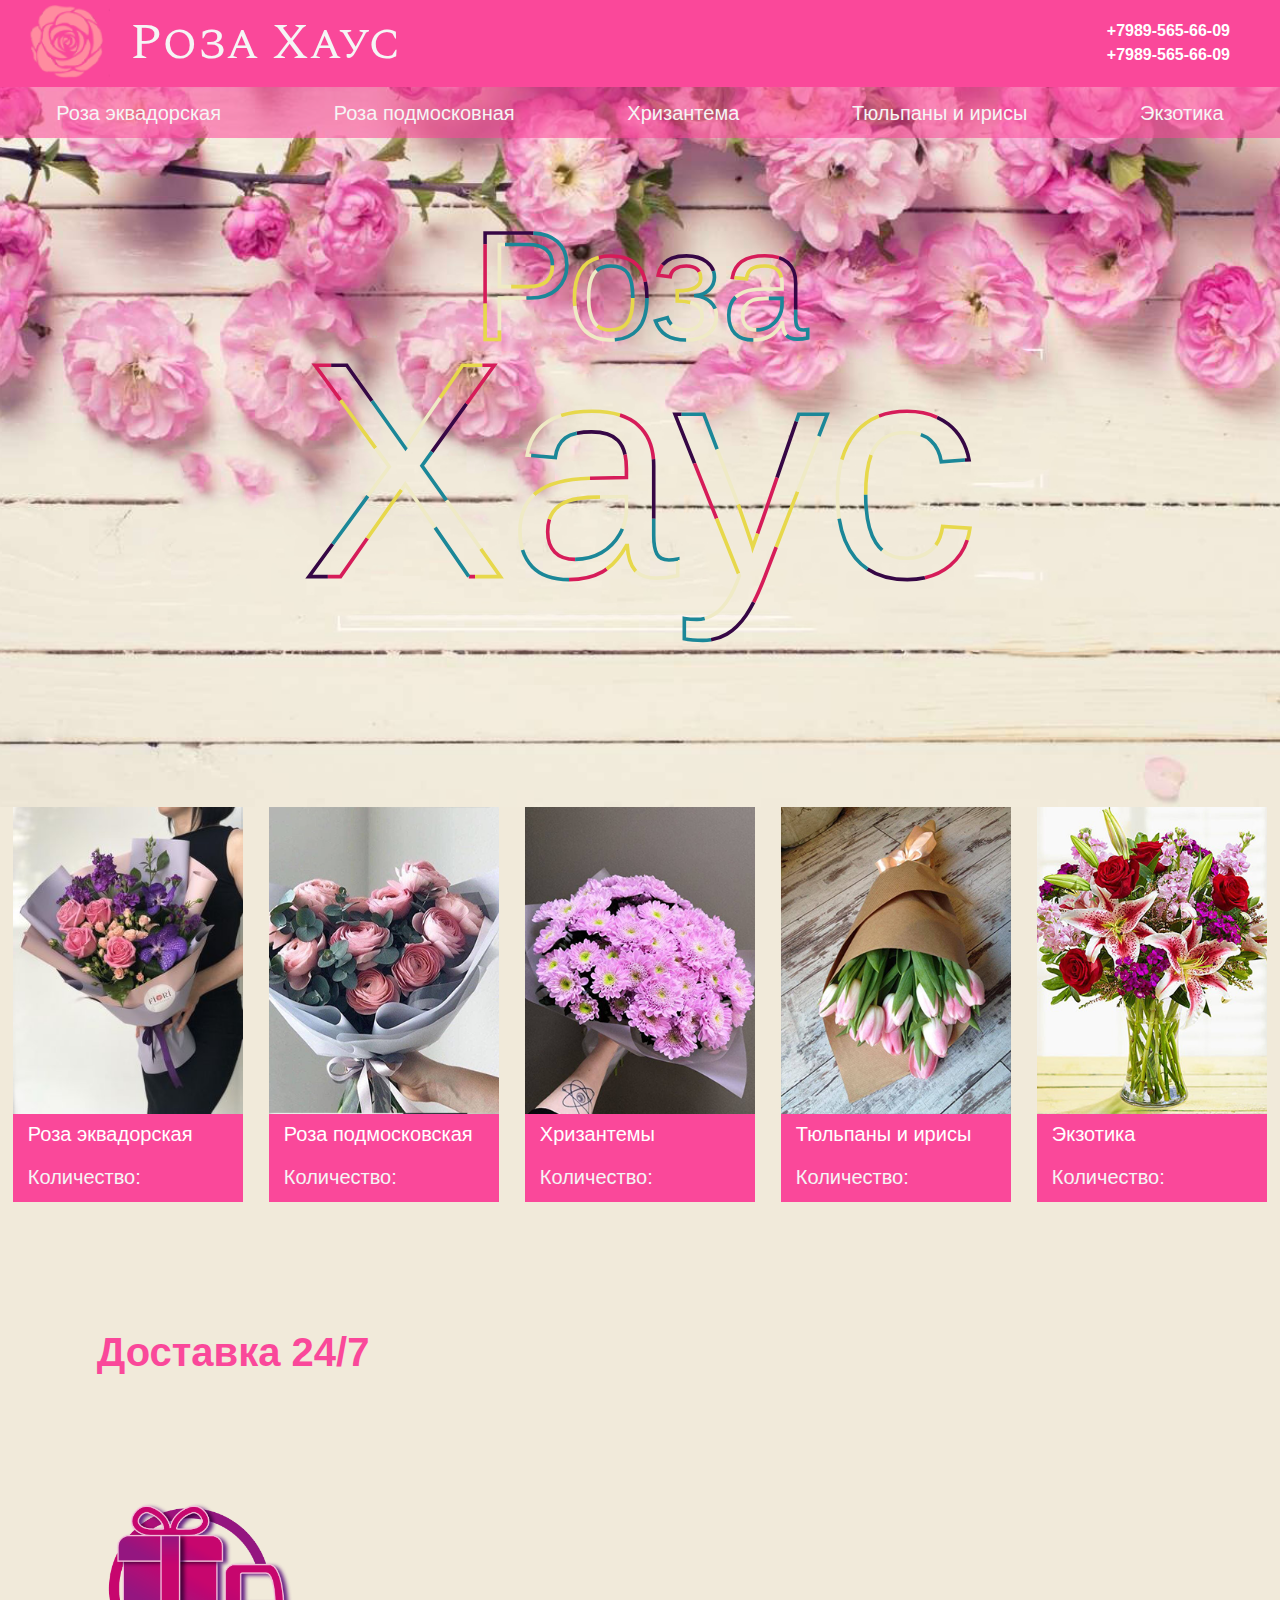
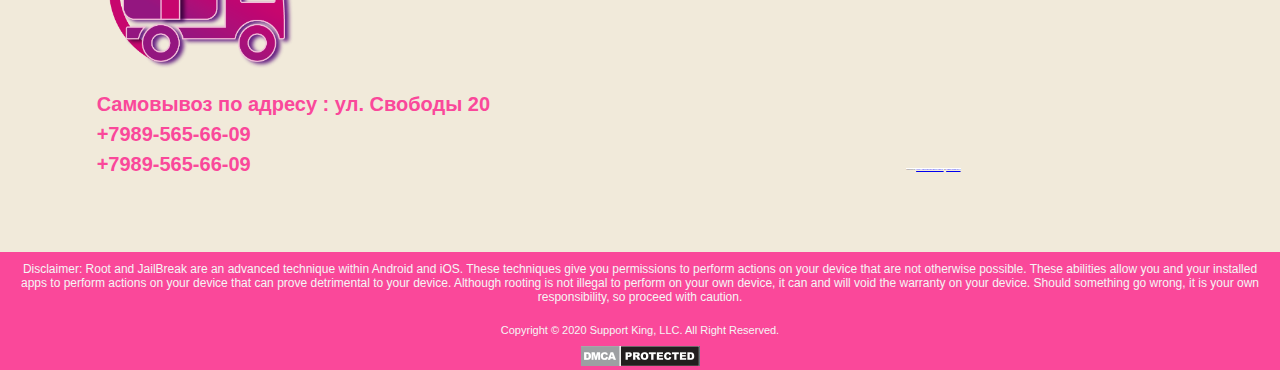
==== index.html @ b2f73b70 "Add files via upload" ====
<!DOCTYPE html>
<html lang="en">
<head>
    <meta charset="UTF-8">
    <link rel="stylesheet" href="assets/css/style.css">
    <meta name="viewport" content="width=device-width, initial-scale=1">
    <link rel="preconnect" href="https://fonts.gstatic.com">
    <link href="https://fonts.googleapis.com/css2?family=Spectral+SC:wght@500&display=swap" rel="stylesheet">
    <script src="https://code.jquery.com/jquery-3.5.1.min.js"></script>
    <title>Roza</title>
</head>
<body>

    
    <div class="header">
        <div class="container">
            <div class="header__inner">
    
                <a href="index.html" class="header__logo">
                    <div class="header__ico"><img src="assets/img/roza.png" alt=""></div>
                    <div class="header__text">Роза Хаус</div>
                </a>
    
                <div class="header__info">
                    <div class="info__number"><div>+7989-565-66-09</div><div>+7989-565-66-09</div></div>
                </div>
    
            </div>
        </div>
    </div>
    
    
    <div class="trade">
        <div class="container">
            <div class="trade__content">
    
                <div class="trade__cards">
    
                    <div class="card__tem">
                        <div class="card__col">
                           <button class="accordion">Роза эквадорская</button>
                            <div class="panel">
                              <a href="">15</a><br/>
                              <a href="">21</a><br/>
                              <a href="">51</a><br/>
                              <a href="">55</a><br/>
                              <a href="">99</a><br/>
                              <a href="101.html">101</a>
                            </div>
                        </div>
                    </div>
    
                    <div class="card__tem">
                        <div class="card__col">
                           <button class="accordion">Роза подмосковная</button>
                            <div class="panel">
                              <a href="">15</a><br/>
                              <a href="">21</a><br/>
                              <a href="">51</a><br/>
                              <a href="">55</a><br/>
                              <a href="">99</a><br/>
                              <a href="">101</a>
                            </div>
                        </div>
                    </div>
    
                    <div class="card__tem">
                        <div class="card__col">
                           <button class="accordion">Хризантема</button>
                            <div class="panel">
                              <a href="">15</a><br/>
                              <a href="">21</a><br/>
                              <a href="">51</a><br/>
                              <a href="">55</a><br/>
                              <a href="">99</a><br/>
                              <a href="">101</a>
                            </div>
                        </div>
                    </div>
    
                       <div class="card__tem">
                        <div class="card__col">
                           <button class="accordion">Тюльпаны и ирисы</button>
                            <div class="panel">
                              <a href="">15</a><br/>
                              <a href="">21</a><br/>
                              <a href="">51</a><br/>
                              <a href="">55</a><br/>
                              <a href="">99</a><br/>
                              <a href="">101</a>
                            </div>
                        </div>
                    </div>
    
                       <div class="card__tem">
                        <div class="card__col">
                           <button class="accordion">Экзотика</button>
                            <div class="panel">
                              <a href="">15</a><br/>
                              <a href="">21</a><br/>
                              <a href="">51</a><br/>
                              <a href="">55</a><br/>
                              <a href="">99</a><br/>
                              <a href="">101</a>
                            </div>
                        </div>
                        </div>
    
                </div>
    
            </div>
        </div>
    </div>
    
    
    <div class="intro">
        <div class="container-big">
            <div class="intro__content">
                <div class="intro__title">
                    <svg viewBox="0 0 800 600">
      <symbol id="s-text">
        <text text-anchor="middle"
              x="50%"
              y="35%"
              class="text--line"
              >
          Роза
        </text>
        <text text-anchor="middle"
              x="50%"
              y="68%"
              class="text--line2"
              >
          Хаус
        </text>
    
      </symbol>
    
      <g class="g-ants">
        <use xlink:href="#s-text"
          class="text-copy"></use>
        <use xlink:href="#s-text"
          class="text-copy"></use>
        <use xlink:href="#s-text"
          class="text-copy"></use>
        <use xlink:href="#s-text"
          class="text-copy"></use>
        <use xlink:href="#s-text"
          class="text-copy"></use>
      </g>
    
    
    </svg>
                </div>
            </div>
        </div>
    </div>
    
    
    <div class="tovar">
        <div class="container">
    
            <div class="tovar__group">
    
                <div class="group__item">
                    <div class="group__ico"><img src="assets/img/ico.jpg" alt=""></div>
                    <div class="group__title">Роза эквадорская</div>
                    <button class="accordion">Количество: </button>
                            <div class="panel">
                              <a href="">15</a><br/>
                              <a href="">21</a><br/>
                              <a href="">51</a><br/>
                              <a href="">55</a><br/>
                              <a href="">99</a><br/>
                              <a href="">101</a>
                            </div>
                </div>
    
                <div class="group__item">
                    <div class="group__ico"><img src="assets/img/ico%202.png" alt=""></div>
                    <div class="group__title">Роза подмосковская</div>
                    <button class="accordion">Количество: </button>
                            <div class="panel">
                              <a href="">15</a><br/>
                              <a href="">21</a><br/>
                              <a href="">51</a><br/>
                              <a href="">55</a><br/>
                              <a href="">99</a><br/>
                              <a href="">101</a>
                            </div>
                </div>
    
                <div class="group__item">
                    <div class="group__ico"><img src="assets/img/ico3.png" alt=""></div>
                    <div class="group__title">Хризантемы</div>
                    <button class="accordion">Количество: </button>
                            <div class="panel">
                              <a href="">15</a><br/>
                              <a href="">21</a><br/>
                              <a href="">51</a><br/>
                              <a href="">55</a><br/>
                              <a href="">99</a><br/>
                              <a href="">101</a>
                            </div>
                </div>
    
                   <div class="group__item">
                    <div class="group__ico"><img src="assets/img/ico4.png" alt=""></div>
                    <div class="group__title">Тюльпаны и ирисы</div>
                    <button class="accordion">Количество: </button>
                            <div class="panel">
                              <a href="">15</a><br/>
                              <a href="">21</a><br/>
                              <a href="">51</a><br/>
                              <a href="">55</a><br/>
                              <a href="">99</a><br/>
                              <a href="">101</a>
                            </div>
                </div>
    
                <div class="group__item">
                    <div class="group__ico"><img src="assets/img/ico5.png" alt=""></div>
                    <div class="group__title">Экзотика</div>
                    <button class="accordion">Количество: </button>
                            <div class="panel">
                              <a href="">15</a><br/>
                              <a href="">21</a><br/>
                              <a href="">51</a><br/>
                              <a href="">55</a><br/>
                              <a href="">99</a><br/>
                              <a href="">101</a>
                            </div>
                </div>
    
    
            </div>
    
        </div>
    </div>
    
    
    
    <div class="karta__adress">
        <div class="container">
            <div class="location__map">
              <div class="vivoz">
                  <div class="vivoz__title">Доставка 24/7</div>
                  <div class="gruz"><img src="assets/img/gruz.png" alt=""></div>
                  <div class="vivoz__subtitle">Самовывоз по адресу : ул. Свободы 20</div>
                  <div class="vivoz__subtitle">+7989-565-66-09</div>
                  <div class="vivoz__subtitle">+7989-565-66-09</div>
    
              </div>
               <div class="center">
                <div style="overflow:hidden;width: 320px;position: relative;" class="mapmobile"><iframe width="320" height="440" src="https://maps.google.com/maps?width=320&amp;height=440&amp;hl=en&amp;q=Moscow%2C%20Russia%20%D1%83%D0%BB%D0%B8%D1%86%D0%B0%20%D1%81%D0%B2%D0%BE%D0%B1%D0%BE%D0%B4%D1%8B%2020+(%D0%9D%D0%B0%D0%B7%D0%B2%D0%B0%D0%BD%D0%B8%D0%B5)&amp;ie=UTF8&amp;t=&amp;z=10&amp;iwloc=B&amp;output=embed" frameborder="0" scrolling="no" marginheight="0" marginwidth="0"></iframe><div style="position: absolute;width: 80%;bottom: 10px;left: 0;right: 0;margin-left: auto;margin-right: auto;color: #000;text-align: center;"><small style="line-height: 1.8;font-size: 2px;background: #fff;">Powered by <a href=""></a> & <a href="https://iamsterdamcard.it">i amsterdamcard it</a></small></div><style>#gmap_canvas img{max-width:none!important;background:none!important}</style></div><br />
                <div style="overflow:hidden;width: 500px;position: relative;" class="mapico"><iframe width="500" height="440" src="https://maps.google.com/maps?width=500&amp;height=440&amp;hl=en&amp;q=Moscow%2C%20Russia%20%D1%83%D0%BB%D0%B8%D1%86%D0%B0%20%D1%81%D0%B2%D0%BE%D0%B1%D0%BE%D0%B4%D1%8B%2020+(%D0%9D%D0%B0%D0%B7%D0%B2%D0%B0%D0%BD%D0%B8%D0%B5)&amp;ie=UTF8&amp;t=&amp;z=10&amp;iwloc=B&amp;output=embed" frameborder="0" scrolling="no" marginheight="0" marginwidth="0"></iframe><div style="position: absolute;width: 80%;bottom: 10px;left: 0;right: 0;margin-left: auto;margin-right: auto;color: #000;text-align: center;"><small style="line-height: 1.8;font-size: 2px;background: #fff;">Powered by <a href="https://embedgooglemaps.com/de/">https://embedgooglemaps.com/de/</a> & <a href="https://iamsterdamcard.it">iamsterdamcard.it</a></small></div><style>#gmap_canvas img{max-width:none!important;background:none!important}</style></div><br />
                </div>
            </div>
        </div>
    </div>
    
    
    <footer class="footer">
        <div class="container">
            <div class="footer__text">Disclaimer: Root and JailBreak are an advanced technique within Android and iOS. These techniques give you permissions to perform actions on your device that are not otherwise possible. These abilities allow you and your installed apps to perform actions on your device that can prove detrimental to your device. Although rooting is not illegal to perform on your own device, it can and will void the warranty on your device. Should something go wrong, it is your own responsibility, so proceed with caution.</div>
            <div class="footer__under">Copyright © 2020 Support King, LLC. All Right Reserved.</div>
            <div class="footer__ico"><img src="assets/img/foot.png" alt=""></div>
        </div>
    </footer>
    
    
    


    <script src="assets/js/app.min.js"></script>

</body>
</html>
---- assets/css/style.css ----
@charset "UTF-8";
/* Default styles */
body {
    margin: 0px;
    background-color: #f1eada;
}

/* Blocks */
.header {
    background: #fa489a;
}

.header__inner {
    display: -webkit-box;
    display: -ms-flexbox;
    display: flex;
    -webkit-box-pack: justify;
    -ms-flex-pack: justify;
    justify-content: space-between;
    padding: 5px 30px;
}

@media (max-width: 1200px) {
    .header__inner {
        padding: 5px 20px;
    }
}

@media (max-width: 530px) {
    .header__inner {
        -webkit-box-orient: vertical;
        -webkit-box-direction: normal;
        -ms-flex-direction: column;
        flex-direction: column;
        padding: 5px 0;
    }
}

.header__logo {
    display: -webkit-box;
    display: -ms-flexbox;
    display: flex;
    -webkit-box-align: center;
    -ms-flex-align: center;
    align-items: center;
    text-decoration: none;
}

@media (max-width: 530px) {
    .header__logo {
        padding: 0 10px;
        margin-bottom: 20px;
        padding-top: 15px;
    }
}

.header__ico {
    height: auto;
    width: 80px;
    margin-right: 20px;
}

.header__ico img {
    width: 100%;
    height: auto;
    -webkit-animation: rot;
    animation: rot;
    -webkit-animation: 5s linear 0s normal none infinite running rot;
    animation: 5s linear 0s normal none infinite running rot;
}

@keyframes rot {
    0% {
        -webkit-transform: rotate(0deg);
        transform: rotate(0deg);
    }

    100% {
        -webkit-transform: rotate(360deg);
        transform: rotate(360deg);
    }
}

@-webkit-keyframes rot {
    0% {
        -webkit-transform: rotate(0deg);
        transform: rotate(0deg);
    }

    100% {
        -webkit-transform: rotate(360deg);
        transform: rotate(360deg);
    }
}

@media (max-width: 670px) {
    .header__ico {
        width: 60px;
    }
}

.header__text {
    font-size: 50px;
    color: whitesmoke;
    font-family: 'Spectral SC', serif;
}

@media (max-width: 670px) {
    .header__text {
        font-size: 40px;
    }
}

.header__info {
    color: white;
    font-size: 16px;
    font-weight: 600;
    display: -webkit-box;
    display: -ms-flexbox;
    display: flex;
    font-family: sans-serif;
    -webkit-box-align: center;
    -ms-flex-align: center;
    align-items: center;
}

.info__number {
    margin-right: 20px;
    line-height: 1.5;
}

@media (max-width: 530px) {
    .info__number {
        display: -webkit-box;
        display: -ms-flexbox;
        display: flex;
        -webkit-box-pack: justify;
        -ms-flex-pack: justify;
        justify-content: space-between;
        width: 100%;
        margin-right: 0;
        background: #f9167f;
        padding: 0 10px;
    }
}

.info__double {
    margin-right: 20px;
    line-height: 1.5;
}

.trade {
    background-color: rgba(250, 72, 154, 0.58);
    height: 51px;
    z-index: 1111;
    position: relative;
}

@media (max-width: 910px) {
    .trade {
        height: auto;
    }
}

.karta__adress {
    margin-bottom: 50px;
}

.trade__cards {
    display: -webkit-box;
    display: -ms-flexbox;
    display: flex;
    -ms-flex-wrap: wrap;
    flex-wrap: wrap;
    -ms-flex-pack: distribute;
    justify-content: space-around;
    text-align: center;
    -webkit-box-align: start;
    -ms-flex-align: start;
    align-items: flex-start;
}

@media (max-width: 1200px) {
    .trade__cards {
        padding: 0 20px;
        text-align: start;
        -webkit-box-pack: start;
        -ms-flex-pack: start;
        justify-content: flex-start;
    }
}

.location__map {
    text-align: center;
    -ms-flex-pack: distribute;
    justify-content: space-around;
    display: -webkit-box;
    display: -ms-flexbox;
    display: flex;
}

@media (max-width: 770px) {
    .location__map {
        -webkit-box-orient: vertical;
        -webkit-box-direction: normal;
        -ms-flex-direction: column;
        flex-direction: column;
    }
}

.vivoz__title {
    font-size: 40px;
    font-family: sans-serif;
    font-weight: 600;
    color: #fa489a;
    margin-bottom: 100px;
}

.vivoz__subtitle {
    font-size: 20px;
    font-family: sans-serif;
    font-weight: 600;
    color: #fa489a;
}

@media (max-width: 430px) {
    .vivoz__subtitle {
        padding: 0 10px;
    }
}

.vivoz {
    text-align: left;
    line-height: 1.5;
}

@media (max-width: 770px) {
    .vivoz {
        text-align: center;
        margin-bottom: 20px;
    }
}

.gruz {
    width: 200px;
    height: auto;
}

.gruz img {
    width: 100%;
    height: auto;
}

@media (max-width: 770px) {
    .gruz {
        padding: 0 100px;
    }
}

@media (max-width: 430px) {
    .gruz {
        padding: 0 50px;
    }
}

@media (max-width: 770px) {
    .center {
        display: -webkit-box;
        display: -ms-flexbox;
        display: flex;
        -webkit-box-pack: center;
        -ms-flex-pack: center;
        justify-content: center;
    }
}

.mapmobile {
    display: none;
}

@media (max-width: 1024px) {
    .mapmobile {
        display: block;
    }
}

@media (max-width: 1024px) {
    .mapico {
        display: none;
    }
}

.accordion {
    background: rgba(250, 72, 154, 0);
    color: whitesmoke;
    cursor: pointer;
    padding: 15px;
    padding-bottom: 13px;
    width: 100%;
    text-align: left;
    border: none;
    outline: none;
    font-size: 20px;
    -webkit-transition: 0.8s;
    -o-transition: 0.8s;
    transition: 0.8s;
    position: relative;
}

.accordion:hover {
    color: darkgray;
}

@media (max-width: 910px) {
    .accordion {
        padding: 10px;
    }
}

@media (max-width: 400px) {
    .accordion {
        font-size: 14px;
    }
}

.panel {
    padding: 0 18px;
    background-color: rgba(255, 255, 255, 0.49);
    display: none;
    overflow: hidden;
    -webkit-box-orient: vertical;
    -webkit-box-direction: normal;
    -ms-flex-direction: column;
    flex-direction: column;
    text-align: right;
    position: absolute;
    z-index: 555555555;
    -webkit-transition: .4s linear;
    -o-transition: .4s linear;
    transition: .4s linear;
}

.panel a {
    text-decoration: none;
    font-size: 20px;
    -webkit-transition: .3s linear;
    -o-transition: .3s linear;
    transition: .3s linear;
    display: inline-block;
    margin-bottom: 5px;
}

.panel a:hover {
    background-color: grey;
}

/* Стилизация выпадающей кнопки */
.dropbtn {
    background-color: #4CAF50;
    color: white;
    padding: 16px;
    font-size: 16px;
    border: none;
    cursor: pointer;
}

/* Контейнер <div> - необходимо разместить выпадающий контент */
.card__col {
    position: relative;
    display: inline-block;
}

/* Показать выпадающее меню при наведении */
.card__col:hover .panel {
    display: block;
}

.intro {
    background: url("../img/back.jpg") center no-repeat;
    background-size: cover;
    height: 100vh;
    width: 100%;
    margin-top: -51px;
    z-index: 0;
    position: relative;
  /* @media(max-width: 1024px){
        margin-bottom: 100px;
    }





    @media(max-width: 472px){
        margin-top: -140px;
    }

    @media(max-width: 340px){
        margin-top: -180px;
    }

    */
}

.intro--two {
    margin-bottom: 350px;
}

@media (max-width: 1300px) {
    .intro {
        height: 80vh;
    }

    .intro--two {
        margin-bottom: 280px;
    }
}

@media (max-width: 856px) {
    .intro {
        margin-top: -90px;
    }

    .intro--two {
        margin-bottom: 180px;
    }
}

@media (max-width: 500px) {
    .intro {
        height: 80vh;
    }
}

@media (max-width: 472px) {
    .intro {
        margin-top: -135px;
    }
}

@media (max-width: 400px) {
    .intro {
        margin-top: -75px;
    }
}

@media (max-width: 374px) {
    .intro {
        margin-top: -70px;
    }
}

@media (max-width: 360px) {
    .intro {
        margin-top: -110px;
    }
}

.intro__title {
    font: 16em/1 Arial;
}

@media (max-width: 470px) {
    .intro__title {
        padding-top: 50px;
    }
}

@media (max-width: 340px) {
    .intro__title {
        padding-top: 80px;
    }
}

.text--line {
    font-size: .5em;
}

svg {
    position: absolute;
    width: 100%;
    height: 100%;
}

.text-copy {
    fill: none;
    stroke: white;
    stroke-dasharray: 7% 28%;
    stroke-width: 3px;
    -webkit-animation: stroke-offset 9s infinite linear;
    animation: stroke-offset 9s infinite linear;
}

.text-copy:nth-child(1) {
    stroke: #360745;
    stroke-dashoffset: 7%;
}

.text-copy:nth-child(2) {
    stroke: #D61C59;
    stroke-dashoffset: 14%;
}

.text-copy:nth-child(3) {
    stroke: #E7D84B;
    stroke-dashoffset: 21%;
}

.text-copy:nth-child(4) {
    stroke: #EFEAC5;
    stroke-dashoffset: 28%;
}

.text-copy:nth-child(5) {
    stroke: #1B8798;
    stroke-dashoffset: 35%;
}

@-webkit-keyframes stroke-offset {
    50% {
        stroke-dashoffset: 35%;
        stroke-dasharray: 0 87.5%;
    }
}

@keyframes stroke-offset {
    50% {
        stroke-dashoffset: 35%;
        stroke-dasharray: 0 87.5%;
    }
}

.into__head {
    margin-bottom: 30px;
}

.tovar {
    margin-bottom: 100px;
}

@media (max-width: 450px) {
    .tovar {
        margin-top: -50px;
    }
}

.group__item {
    width: 18%;
    height: auto;
    background: #fa489a;
    display: block;
    margin-bottom: 20px;
}

@media (max-width: 900px) {
    .group__item {
        width: 27%;
    }
}

@media (max-width: 630px) {
    .group__item {
        width: 45%;
    }
}

.group__title {
    font-size: 20px;
    font-family: sans-serif;
    font-weight: 400;
    padding: 5px 15px;
    color: white;
}

@media (max-width: 400px) {
    .group__title {
        font-size: 14px;
        padding: 5px 10px;
    }
}

.tovar__group {
    display: -webkit-box;
    display: -ms-flexbox;
    display: flex;
    -ms-flex-wrap: wrap;
    flex-wrap: wrap;
    -ms-flex-pack: distribute;
    justify-content: space-around;
}

@media (max-width: 900px) {
    .tovar__group {
        padding: 0 10px;
    }
}

@media (max-width: 380px) {
    .tovar__group {
        padding: 0 3px;
    }
}

.group__ico {
    width: 100%;
    height: auto;
}

.group__ico img {
    width: 100%;
    height: auto;
}

.zakaz {
    margin-top: 20px;
    text-align: center;
    margin-bottom: 50px;
}

.zakaz__button {
    -webkit-box-pack: center;
    -ms-flex-pack: center;
    justify-content: center;
    -webkit-box-align: center;
    -ms-flex-align: center;
    align-items: center;
    display: -webkit-box;
    display: -ms-flexbox;
    display: flex;
}

.btn__zakaz {
    display: inline-block;
    background: red;
    padding: 10px 20px;
    border-radius: 20px;
    color: whitesmoke;
    outline: none;
    cursor: pointer;
    border: none;
}

.btn__zakaz:hover {
    background: #cc0000;
}

/* The Modal (background) */
.modal {
    display: none;
  /* Hidden by default */
    position: fixed;
  /* Stay in place */
    z-index: 111111111111111111111111111111;
  /* Sit on top */
    left: 0;
    top: 0;
    width: 100%;
  /* Full width */
    height: 100%;
  /* Full height */
    overflow: auto;
  /* Enable scroll if needed */
    background-color: black;
  /* Fallback color */
    background-color: rgba(0, 0, 0, 0.4);
  /* Black w/ opacity */
}

/* Modal Content/Box */
.modal-content {
    background-color: #fefefe;
    margin: 15% auto;
  /* 15% from the top and centered */
    padding: 20px;
    border: 3px solid #fa489a;
    width: 50%;
  /* Could be more or less, depending on screen size */
    height: auto;
}

@media (max-width: 1500px) {
    .modal-content {
        width: 80%;
    }
}

/* The Close Button */
.close {
    color: #aaa;
    float: right;
    font-size: 28px;
    font-weight: bold;
}

.close:hover,
.close:focus {
    color: black;
    text-decoration: none;
    cursor: pointer;
}

.modal__title {
    font-size: 30px;
    font-family: sans-serif;
    color: #fa489a;
    font-weight: 600;
    margin-bottom: 20px;
}

.modal__subtitle {
    text-align: left;
    font-size: 20px;
    font-family: sans-serif;
    font-weight: 400;
    margin-bottom: 5px;
}

.modal__down {
    text-align: left;
    font-size: 20px;
    font-family: sans-serif;
    font-weight: 400;
    margin-bottom: 20px;
}

.modal__choose {
    text-align: left;
    font-size: 15px;
    -ms-flex-line-pack: start;
    align-content: flex-start;
    display: block;
    outline: none;
    cursor: pointer;
    margin-bottom: 15px;
}

.modal__adress {
    display: block;
    text-align: left;
    -ms-flex-line-pack: start;
    align-content: flex-start;
    outline: none;
    font-size: 15px;
    width: 80%;
    margin-bottom: 15px;
}

.modal__btn {
    display: inline-block;
    -webkit-box-align: end;
    -ms-flex-align: end;
    align-items: flex-end;
}

.btn__modal {
    display: block;
    padding: 10px 30px;
    text-align: right;
    -ms-flex-line-pack: end;
    align-content: flex-end;
    background-color: #fa489a;
    color: whitesmoke;
    text-decoration: none;
}

.footer {
    background: #fa489a;
}

.footer__text {
    padding: 10px;
    color: whitesmoke;
    font-size: 12px;
    font-weight: 400;
    font-family: sans-serif;
    margin-bottom: 10px;
    text-align: center;
}

.footer__under {
    text-align: center;
    font-size: 11px;
    color: whitesmoke;
    font-weight: 400;
    font-family: sans-serif;
}

.footer__ico {
    text-align: center;
    margin-top: 10px;
}

/* Vendor libs */
.secondary-slider__track {
    display: -webkit-box;
    display: -ms-flexbox;
    display: flex;
}

.primary-slider__list {
    display: -webkit-box;
    display: -ms-flexbox;
    display: flex;
}

.splide__list {
    display: -webkit-box;
    display: -ms-flexbox;
    display: flex;
    margin-top: 10px;
    padding: 0 !important;
    width: -webkit-max-content;
    width: -moz-max-content;
    width: max-content;
    will-change: transform;
}

.splide .splide__slide li {
    list-style: none;
}

.splide__track {
    overflow: hidden;
    position: relative;
    z-index: 0;
}

.splide__slide {
    -webkit-box-sizing: border-box;
    box-sizing: border-box;
    list-style-type: none !important;
    margin: 0;
    -ms-flex-negative: 0;
    flex-shrink: 0;
    display: -webkit-box;
    display: -ms-flexbox;
    display: flex;
}

.p-splide__slide {
    position: relative;
    color: #fff;
    border-radius: .5rem;
    border: 1px solid #eef5ae;
    background: rgba(250, 72, 154, 0.65);
    overflow: hidden;
    line-height: 1.5;
    -webkit-transition: border-color 0.15s cubic-bezier(0.54, 0.01, 0.1, 1), background-color 0.15s cubic-bezier(0.54, 0.01, 0.1, 1);
    -o-transition: border-color 0.15s cubic-bezier(0.54, 0.01, 0.1, 1), background-color 0.15s cubic-bezier(0.54, 0.01, 0.1, 1);
    transition: border-color 0.15s cubic-bezier(0.54, 0.01, 0.1, 1), background-color 0.15s cubic-bezier(0.54, 0.01, 0.1, 1);
}

@media (max-width: 550px) {
    .p-splide__slide {
        line-height: 1;
    }
}

.splide, .splide__slide {
    position: relative;
    outline: none;
}

.splide {
    visibility: hidden;
}

.splide.is-active .splide__list {
    display: -webkit-box;
    display: -ms-flexbox;
    display: flex;
}

ol, ul {
    list-style: none;
}

.splide--fade > .splide__track > .splide__list > .splide__slide.is-active {
    position: relative;
    z-index: 1;
    opacity: 1;
}

.splide--fade > .splide__track > .splide__list > .splide__slide {
    position: absolute;
    top: 0;
    left: 0;
    z-index: 0;
    opacity: 0;
}

.splide--draggable > .splide__track > .splide__list > .splide__slide {
    -webkit-user-select: none;
    -moz-user-select: none;
    -ms-user-select: none;
    user-select: none;
}

.p-splide--primary .p-splide__slide.is-active {
    border-color: #eef5ae;
}

li {
    display: list-item;
    text-align: -webkit-match-parent;
}

.p-example__splide {
    padding: 0 20px;
}

@media (max-width: 490px) {
    .p-example__splide {
        padding: 0 5px;
    }
}

.description__title {
    padding-top: 10px;
    text-align: center;
    font-family: sans-serif;
    font-size: 40px;
    font-weight: 600;
}

@media (max-width: 650px) {
    .description__title {
        font-size: 25px;
    }
}

@media (max-width: 650px) {
    .description__title {
        font-size: 18px;
    }
}

.splide__ico {
    height: 100%;
    width: auto;
    margin-right: 15px;
}

.splide__ico img {
    width: auto;
    height: 100%;
}

@media (max-width: 900px) {
    .splide__ico img {
        height: 70%;
    }
}

@media (max-width: 550px) {
    .splide__ico img {
        height: 80%;
    }
}

.description__subtitle {
    font-family: sans-serif;
    font-size: 15px;
    font-weight: 400;
}

@media (max-width: 1400px) {
    .description__subtitle--third {
        display: none;
    }
}

@media (max-width: 700px) {
    .description__subtitle--first {
        display: none;
    }
}

@media (max-width: 650px) {
    .description__subtitle {
        padding-right: 5px;
    }
}

@media (max-width: 400px) {
    .description__subtitle {
        font-size: 12px;
    }
}

.product__title {
    background: #fa489a;
    color: whitesmoke;
    font-size: 30px;
    text-align: center;
    font-family: sans-serif;
    font-weight: 400;
    padding: 10px 0px;
    margin-bottom: 30px;
    margin-right: 20px;
    margin-left: 20px;
}

@media (max-width: 1400px) {
    .product__title {
        margin-right: 0;
        margin-left: 0;
    }
}

@media (max-width: 857px) {
    .product__title {
        margin-top: 90px;
    }
}

@media (max-width: 473px) {
    .product__title {
        margin-top: 130px;
    }
}

@media (max-width: 400px) {
    .product__title {
        font-size: 20px;
        margin-bottom: 10px;
    }
}

@media (max-width: 374px) {
    .product__title {
        margin-top: 160px;
    }
}

@media (max-width: 340px) {
    .product__title {
        margin-top: 205px;
    }
}

.container-big {
    max-width: 2400px;
    margin: 0 auto;
}

.container {
    max-width: 1400px;
    margin: 0 auto;
}
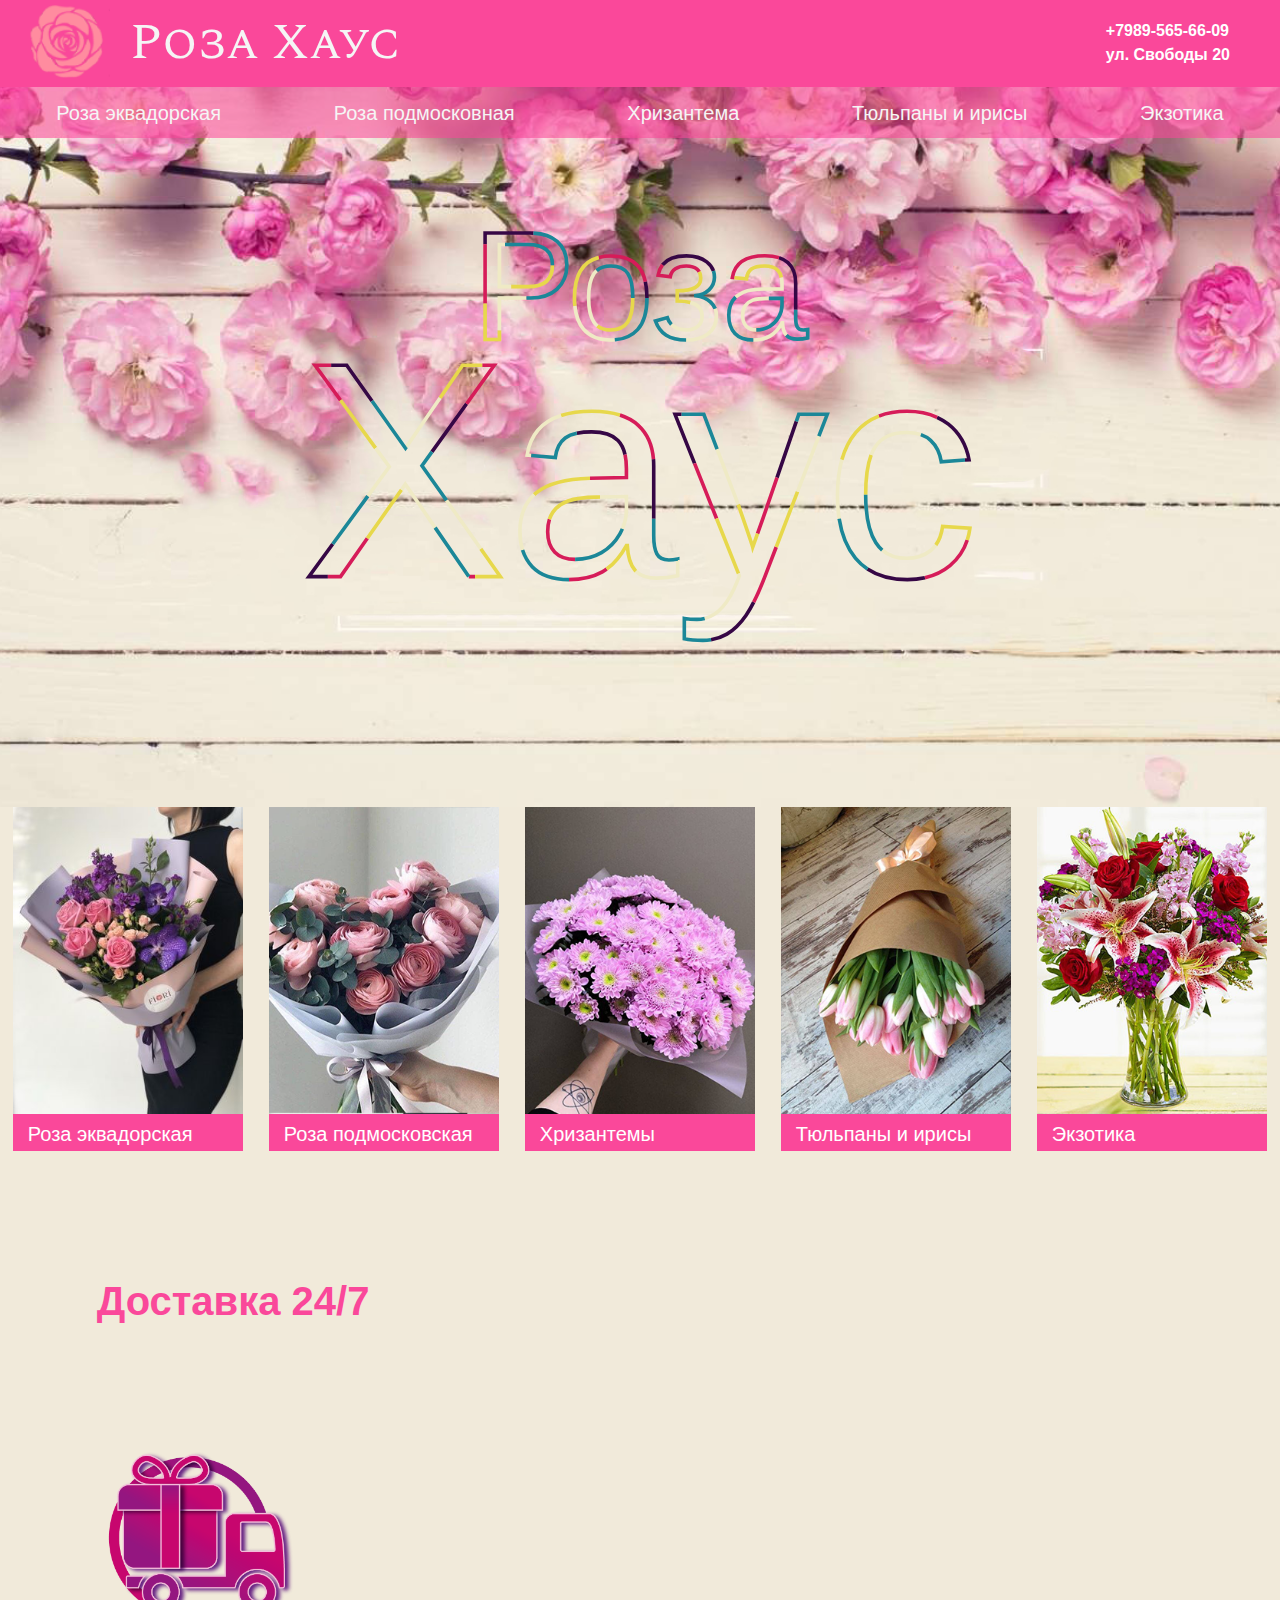
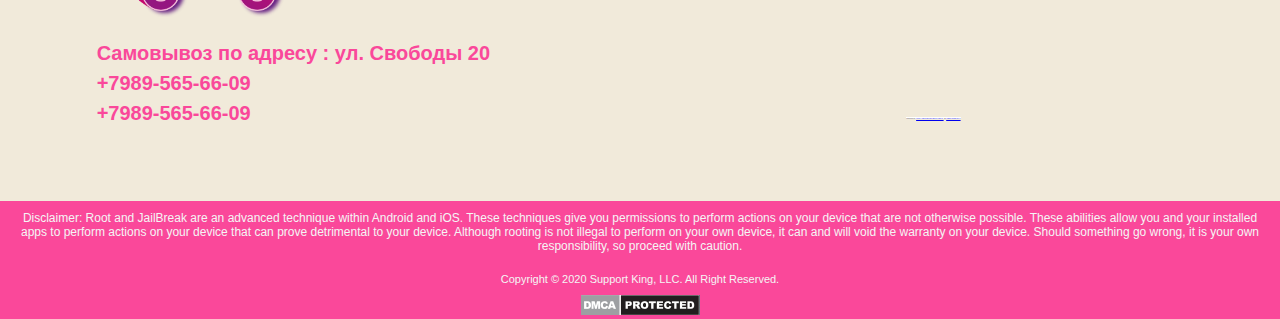
==== commit 056e9455: "Add files via upload" ====
--- a/index.html
+++ b/index.html
@@ -22,7 +22,7 @@
                 </a>
     
                 <div class="header__info">
-                    <div class="info__number"><div>+7989-565-66-09</div><div>+7989-565-66-09</div></div>
+                    <div class="info__number"><div>+7989-565-66-09</div><div>ул. Свободы 20</div></div>
                 </div>
     
             </div>
@@ -38,71 +38,31 @@
     
                     <div class="card__tem">
                         <div class="card__col">
-                           <button class="accordion">Роза эквадорская</button>
-                            <div class="panel">
-                              <a href="">15</a><br/>
-                              <a href="">21</a><br/>
-                              <a href="">51</a><br/>
-                              <a href="">55</a><br/>
-                              <a href="">99</a><br/>
-                              <a href="101.html">101</a>
-                            </div>
+                           <button class="accordion"><a href="101.html">Роза эквадорская</a></button>
                         </div>
                     </div>
     
                     <div class="card__tem">
                         <div class="card__col">
-                           <button class="accordion">Роза подмосковная</button>
-                            <div class="panel">
-                              <a href="">15</a><br/>
-                              <a href="">21</a><br/>
-                              <a href="">51</a><br/>
-                              <a href="">55</a><br/>
-                              <a href="">99</a><br/>
-                              <a href="">101</a>
-                            </div>
+                           <button class="accordion"><a href="">Роза подмосковная</a></button>
                         </div>
                     </div>
     
                     <div class="card__tem">
                         <div class="card__col">
-                           <button class="accordion">Хризантема</button>
-                            <div class="panel">
-                              <a href="">15</a><br/>
-                              <a href="">21</a><br/>
-                              <a href="">51</a><br/>
-                              <a href="">55</a><br/>
-                              <a href="">99</a><br/>
-                              <a href="">101</a>
-                            </div>
+                           <button class="accordion"><a href="">Хризантема</a></button>
                         </div>
                     </div>
     
                        <div class="card__tem">
                         <div class="card__col">
-                           <button class="accordion">Тюльпаны и ирисы</button>
-                            <div class="panel">
-                              <a href="">15</a><br/>
-                              <a href="">21</a><br/>
-                              <a href="">51</a><br/>
-                              <a href="">55</a><br/>
-                              <a href="">99</a><br/>
-                              <a href="">101</a>
-                            </div>
+                           <button class="accordion"><a href="">Тюльпаны и ирисы</a></button>
                         </div>
                     </div>
     
                        <div class="card__tem">
                         <div class="card__col">
-                           <button class="accordion">Экзотика</button>
-                            <div class="panel">
-                              <a href="">15</a><br/>
-                              <a href="">21</a><br/>
-                              <a href="">51</a><br/>
-                              <a href="">55</a><br/>
-                              <a href="">99</a><br/>
-                              <a href="">101</a>
-                            </div>
+                           <button class="accordion"><a href="">Экзотика</a></button>
                         </div>
                         </div>
     
@@ -165,71 +125,26 @@
                 <div class="group__item">
                     <div class="group__ico"><img src="assets/img/ico.jpg" alt=""></div>
                     <div class="group__title">Роза эквадорская</div>
-                    <button class="accordion">Количество: </button>
-                            <div class="panel">
-                              <a href="">15</a><br/>
-                              <a href="">21</a><br/>
-                              <a href="">51</a><br/>
-                              <a href="">55</a><br/>
-                              <a href="">99</a><br/>
-                              <a href="">101</a>
-                            </div>
                 </div>
     
                 <div class="group__item">
                     <div class="group__ico"><img src="assets/img/ico%202.png" alt=""></div>
                     <div class="group__title">Роза подмосковская</div>
-                    <button class="accordion">Количество: </button>
-                            <div class="panel">
-                              <a href="">15</a><br/>
-                              <a href="">21</a><br/>
-                              <a href="">51</a><br/>
-                              <a href="">55</a><br/>
-                              <a href="">99</a><br/>
-                              <a href="">101</a>
-                            </div>
                 </div>
     
                 <div class="group__item">
                     <div class="group__ico"><img src="assets/img/ico3.png" alt=""></div>
                     <div class="group__title">Хризантемы</div>
-                    <button class="accordion">Количество: </button>
-                            <div class="panel">
-                              <a href="">15</a><br/>
-                              <a href="">21</a><br/>
-                              <a href="">51</a><br/>
-                              <a href="">55</a><br/>
-                              <a href="">99</a><br/>
-                              <a href="">101</a>
-                            </div>
                 </div>
     
                    <div class="group__item">
                     <div class="group__ico"><img src="assets/img/ico4.png" alt=""></div>
                     <div class="group__title">Тюльпаны и ирисы</div>
-                    <button class="accordion">Количество: </button>
-                            <div class="panel">
-                              <a href="">15</a><br/>
-                              <a href="">21</a><br/>
-                              <a href="">51</a><br/>
-                              <a href="">55</a><br/>
-                              <a href="">99</a><br/>
-                              <a href="">101</a>
-                            </div>
                 </div>
     
                 <div class="group__item">
                     <div class="group__ico"><img src="assets/img/ico5.png" alt=""></div>
                     <div class="group__title">Экзотика</div>
-                    <button class="accordion">Количество: </button>
-                            <div class="panel">
-                              <a href="">15</a><br/>
-                              <a href="">21</a><br/>
-                              <a href="">51</a><br/>
-                              <a href="">55</a><br/>
-                              <a href="">99</a><br/>
-                              <a href="">101</a>
-                            </div>
                 </div>
     
     
--- a/assets/css/style.css
+++ b/assets/css/style.css
@@ -1,4 +1,3 @@
-@charset "UTF-8";
 /* Default styles */
 body {
     margin: 0px;
@@ -307,7 +306,12 @@
     position: relative;
 }
 
-.accordion:hover {
+.accordion a {
+    text-decoration: none;
+    color: whitesmoke;
+}
+
+.accordion a:hover {
     color: darkgray;
 }
 
@@ -354,27 +358,6 @@
     background-color: grey;
 }
 
-/* Стилизация выпадающей кнопки */
-.dropbtn {
-    background-color: #4CAF50;
-    color: white;
-    padding: 16px;
-    font-size: 16px;
-    border: none;
-    cursor: pointer;
-}
-
-/* Контейнер <div> - необходимо разместить выпадающий контент */
-.card__col {
-    position: relative;
-    display: inline-block;
-}
-
-/* Показать выпадающее меню при наведении */
-.card__col:hover .panel {
-    display: block;
-}
-
 .intro {
     background: url("../img/back.jpg") center no-repeat;
     background-size: cover;
@@ -640,63 +623,13 @@
     border: none;
 }
 
+.btn__zakaz a {
+    text-decoration: none;
+    color: whitesmoke;
+}
+
 .btn__zakaz:hover {
     background: #cc0000;
-}
-
-/* The Modal (background) */
-.modal {
-    display: none;
-  /* Hidden by default */
-    position: fixed;
-  /* Stay in place */
-    z-index: 111111111111111111111111111111;
-  /* Sit on top */
-    left: 0;
-    top: 0;
-    width: 100%;
-  /* Full width */
-    height: 100%;
-  /* Full height */
-    overflow: auto;
-  /* Enable scroll if needed */
-    background-color: black;
-  /* Fallback color */
-    background-color: rgba(0, 0, 0, 0.4);
-  /* Black w/ opacity */
-}
-
-/* Modal Content/Box */
-.modal-content {
-    background-color: #fefefe;
-    margin: 15% auto;
-  /* 15% from the top and centered */
-    padding: 20px;
-    border: 3px solid #fa489a;
-    width: 50%;
-  /* Could be more or less, depending on screen size */
-    height: auto;
-}
-
-@media (max-width: 1500px) {
-    .modal-content {
-        width: 80%;
-    }
-}
-
-/* The Close Button */
-.close {
-    color: #aaa;
-    float: right;
-    font-size: 28px;
-    font-weight: bold;
-}
-
-.close:hover,
-.close:focus {
-    color: black;
-    text-decoration: none;
-    cursor: pointer;
 }
 
 .modal__title {
@@ -844,6 +777,7 @@
     border: 1px solid #eef5ae;
     background: rgba(250, 72, 154, 0.65);
     overflow: hidden;
+    overflow-y: scroll;
     line-height: 1.5;
     -webkit-transition: border-color 0.15s cubic-bezier(0.54, 0.01, 0.1, 1), background-color 0.15s cubic-bezier(0.54, 0.01, 0.1, 1);
     -o-transition: border-color 0.15s cubic-bezier(0.54, 0.01, 0.1, 1), background-color 0.15s cubic-bezier(0.54, 0.01, 0.1, 1);
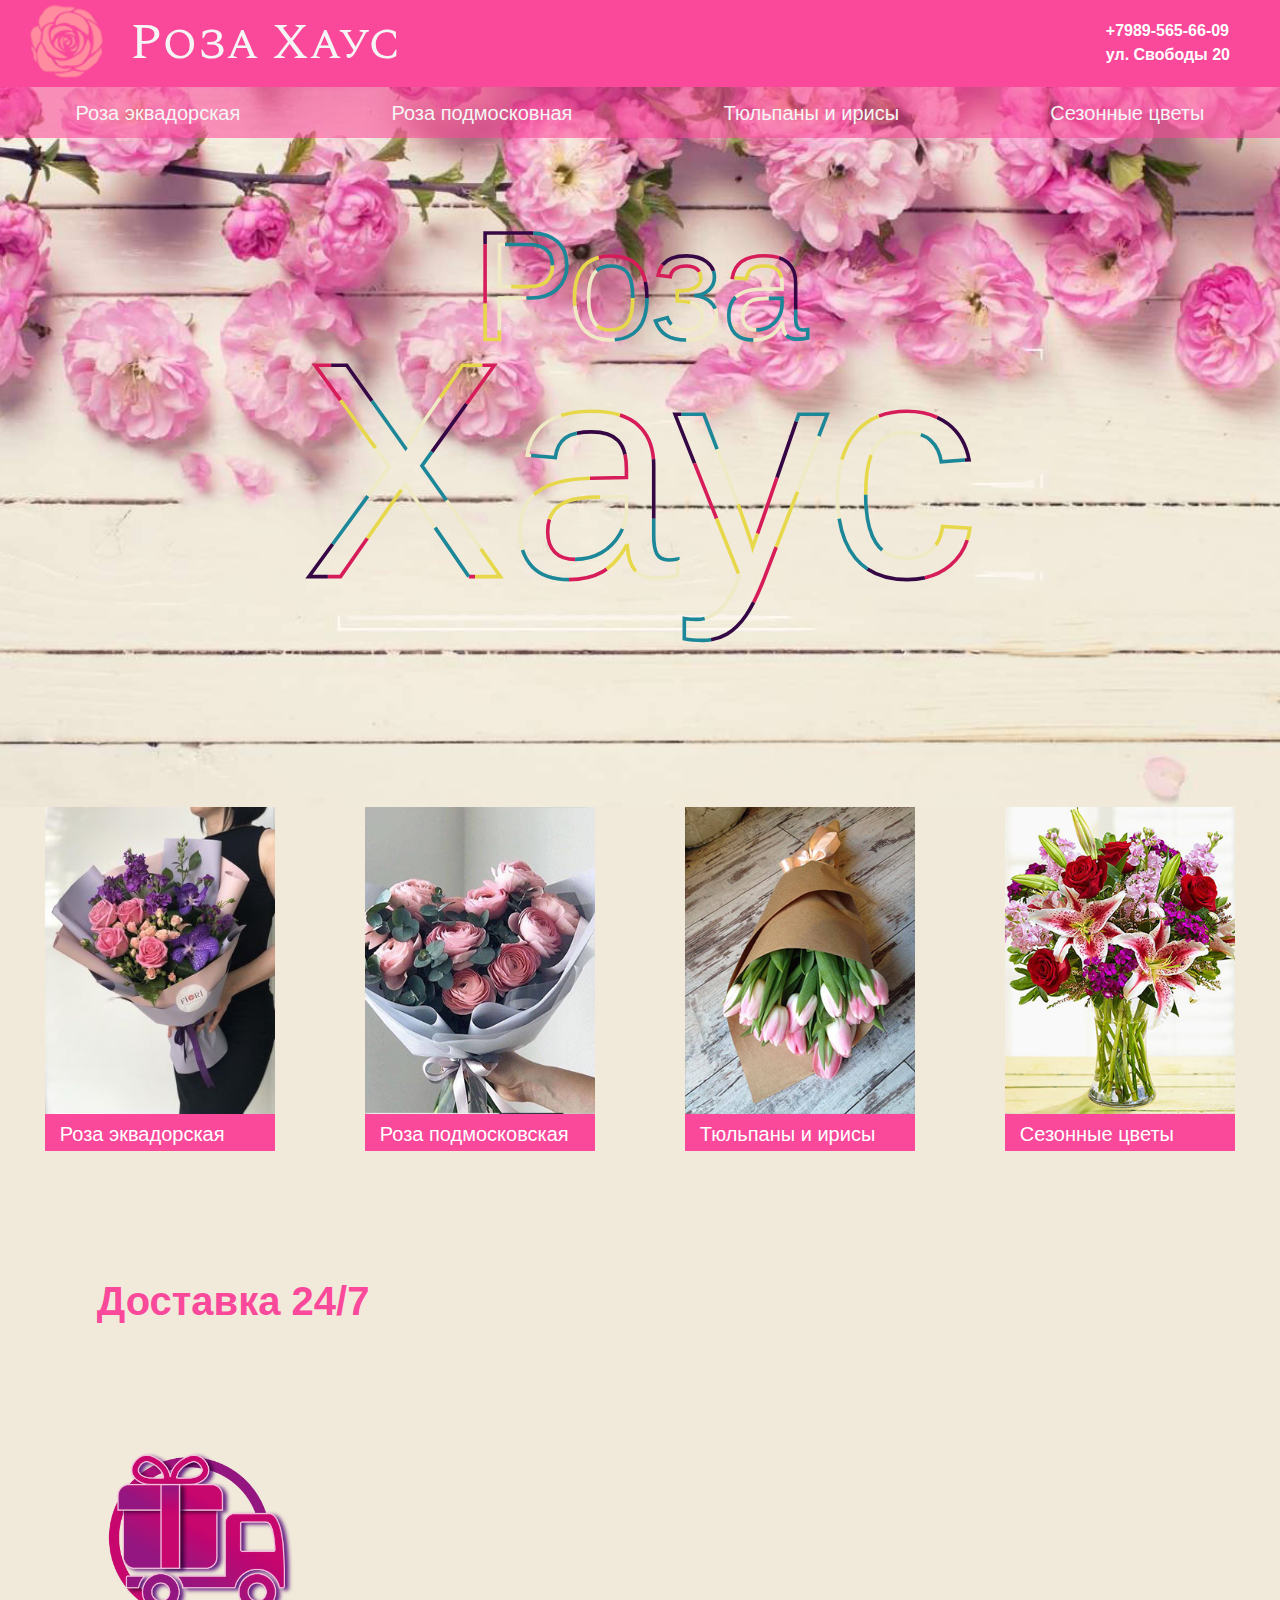
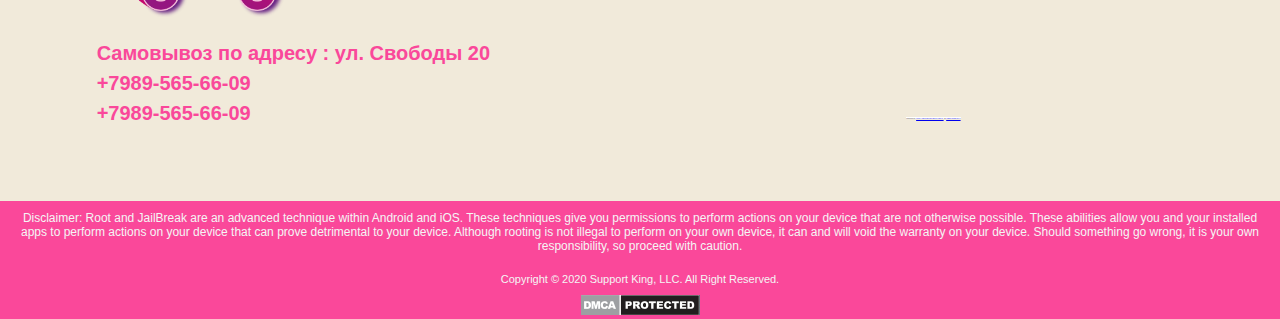
==== commit c072d257: "Add files via upload" ====
--- a/index.html
+++ b/index.html
@@ -48,23 +48,29 @@
                         </div>
                     </div>
     
-                    <div class="card__tem">
+                    <!--<div class="card__tem">
                         <div class="card__col">
                            <button class="accordion"><a href="">Хризантема</a></button>
                         </div>
-                    </div>
+                    </div>-->
     
-                       <div class="card__tem">
+                    <div class="card__tem">
                         <div class="card__col">
                            <button class="accordion"><a href="">Тюльпаны и ирисы</a></button>
                         </div>
                     </div>
     
-                       <div class="card__tem">
+                    <div class="card__tem">
+                        <div class="card__col">
+                           <button class="accordion"><a href="">Сезонные цветы</a></button>
+                        </div>
+                    </div>
+    
+                       <!--<div class="card__tem">
                         <div class="card__col">
                            <button class="accordion"><a href="">Экзотика</a></button>
                         </div>
-                        </div>
+                        </div>-->
     
                 </div>
     
@@ -123,28 +129,28 @@
             <div class="tovar__group">
     
                 <div class="group__item">
-                    <div class="group__ico"><img src="assets/img/ico.jpg" alt=""></div>
+                    <a href="101.html" class="group__ico"><img src="assets/img/ico.jpg" alt=""></a>
                     <div class="group__title">Роза эквадорская</div>
                 </div>
     
                 <div class="group__item">
-                    <div class="group__ico"><img src="assets/img/ico%202.png" alt=""></div>
+                    <a href="#" class="group__ico"><img src="assets/img/ico%202.png" alt=""></a>
                     <div class="group__title">Роза подмосковская</div>
                 </div>
     
-                <div class="group__item">
-                    <div class="group__ico"><img src="assets/img/ico3.png" alt=""></div>
+                <!--<div class="group__item">
+                    <a href="#" class="group__ico"><img src="assets/img/ico3.png" alt=""></a>
                     <div class="group__title">Хризантемы</div>
-                </div>
+                </div>-->
     
                    <div class="group__item">
-                    <div class="group__ico"><img src="assets/img/ico4.png" alt=""></div>
+                    <a href="#" class="group__ico"><img src="assets/img/ico4.png" alt=""></a>
                     <div class="group__title">Тюльпаны и ирисы</div>
                 </div>
     
                 <div class="group__item">
-                    <div class="group__ico"><img src="assets/img/ico5.png" alt=""></div>
-                    <div class="group__title">Экзотика</div>
+                    <a href="#" class="group__ico"><img src="assets/img/ico5.png" alt=""></a>
+                    <div class="group__title">Сезонные цветы</div>
                 </div>
     
     
--- a/assets/css/style.css
+++ b/assets/css/style.css
@@ -366,27 +366,10 @@
     margin-top: -51px;
     z-index: 0;
     position: relative;
-  /* @media(max-width: 1024px){
-        margin-bottom: 100px;
-    }
-
-
-
-
-
-    @media(max-width: 472px){
-        margin-top: -140px;
-    }
-
-    @media(max-width: 340px){
-        margin-top: -180px;
-    }
-
-    */
 }
 
 .intro--two {
-    margin-bottom: 350px;
+    height: auto;
 }
 
 @media (max-width: 1300px) {
@@ -395,6 +378,7 @@
     }
 
     .intro--two {
+        height: auto;
         margin-bottom: 280px;
     }
 }
@@ -412,6 +396,10 @@
 @media (max-width: 500px) {
     .intro {
         height: 80vh;
+    }
+
+    .intro--two {
+        height: auto;
     }
 }
 
@@ -614,22 +602,31 @@
 
 .btn__zakaz {
     display: inline-block;
-    background: red;
+    background: none;
     padding: 10px 20px;
     border-radius: 20px;
+    border: 2px solid #fa489a;
     color: whitesmoke;
     outline: none;
     cursor: pointer;
-    border: none;
+    color: #fa489a;
+    -webkit-transition: .3s linear;
+    -o-transition: .3s linear;
+    transition: .3s linear;
 }
 
 .btn__zakaz a {
     text-decoration: none;
-    color: whitesmoke;
+    color: #fa489a;
+    font-size: 15px;
 }
 
 .btn__zakaz:hover {
-    background: #cc0000;
+    background: #f9167f;
+}
+
+.btn__zakaz:hover a {
+    color: white;
 }
 
 .modal__title {
@@ -694,6 +691,78 @@
     background-color: #fa489a;
     color: whitesmoke;
     text-decoration: none;
+}
+
+.price__list {
+    background: #fa489a;
+    padding: 20px;
+    margin-bottom: 20px;
+}
+
+.price__items {
+    display: -webkit-box;
+    display: -ms-flexbox;
+    display: flex;
+    -ms-flex-pack: distribute;
+    justify-content: space-around;
+    -ms-flex-wrap: wrap;
+    flex-wrap: wrap;
+}
+
+.price__item {
+    color: white;
+    width: 30%;
+    margin-bottom: 30px;
+}
+
+@media (max-width: 900px) {
+    .price__item {
+        width: 45%;
+    }
+}
+
+@media (max-width: 450px) {
+    .price__item {
+        width: 70%;
+    }
+}
+
+.list__title {
+    font-size: 35px;
+    font-weight: 600;
+    font-family: sans-serif;
+    color: white;
+    margin-bottom: 20px;
+}
+
+.price__info {
+    display: -webkit-box;
+    display: -ms-flexbox;
+    display: flex;
+    -webkit-box-pack: justify;
+    -ms-flex-pack: justify;
+    justify-content: space-between;
+}
+
+.price__info ul {
+    margin: 0;
+    padding: 0;
+}
+
+.price__info ul:first-child {
+    width: 48px;
+}
+
+.price__info ul:last-child {
+    width: 53px;
+}
+
+.price__title {
+    font-size: 25px;
+    text-align: center;
+    font-weight: 400;
+    font-family: sans-serif;
+    margin-bottom: 20px;
 }
 
 .footer {
@@ -880,18 +949,6 @@
     height: 100%;
 }
 
-@media (max-width: 900px) {
-    .splide__ico img {
-        height: 70%;
-    }
-}
-
-@media (max-width: 550px) {
-    .splide__ico img {
-        height: 80%;
-    }
-}
-
 .description__subtitle {
     font-family: sans-serif;
     font-size: 15px;
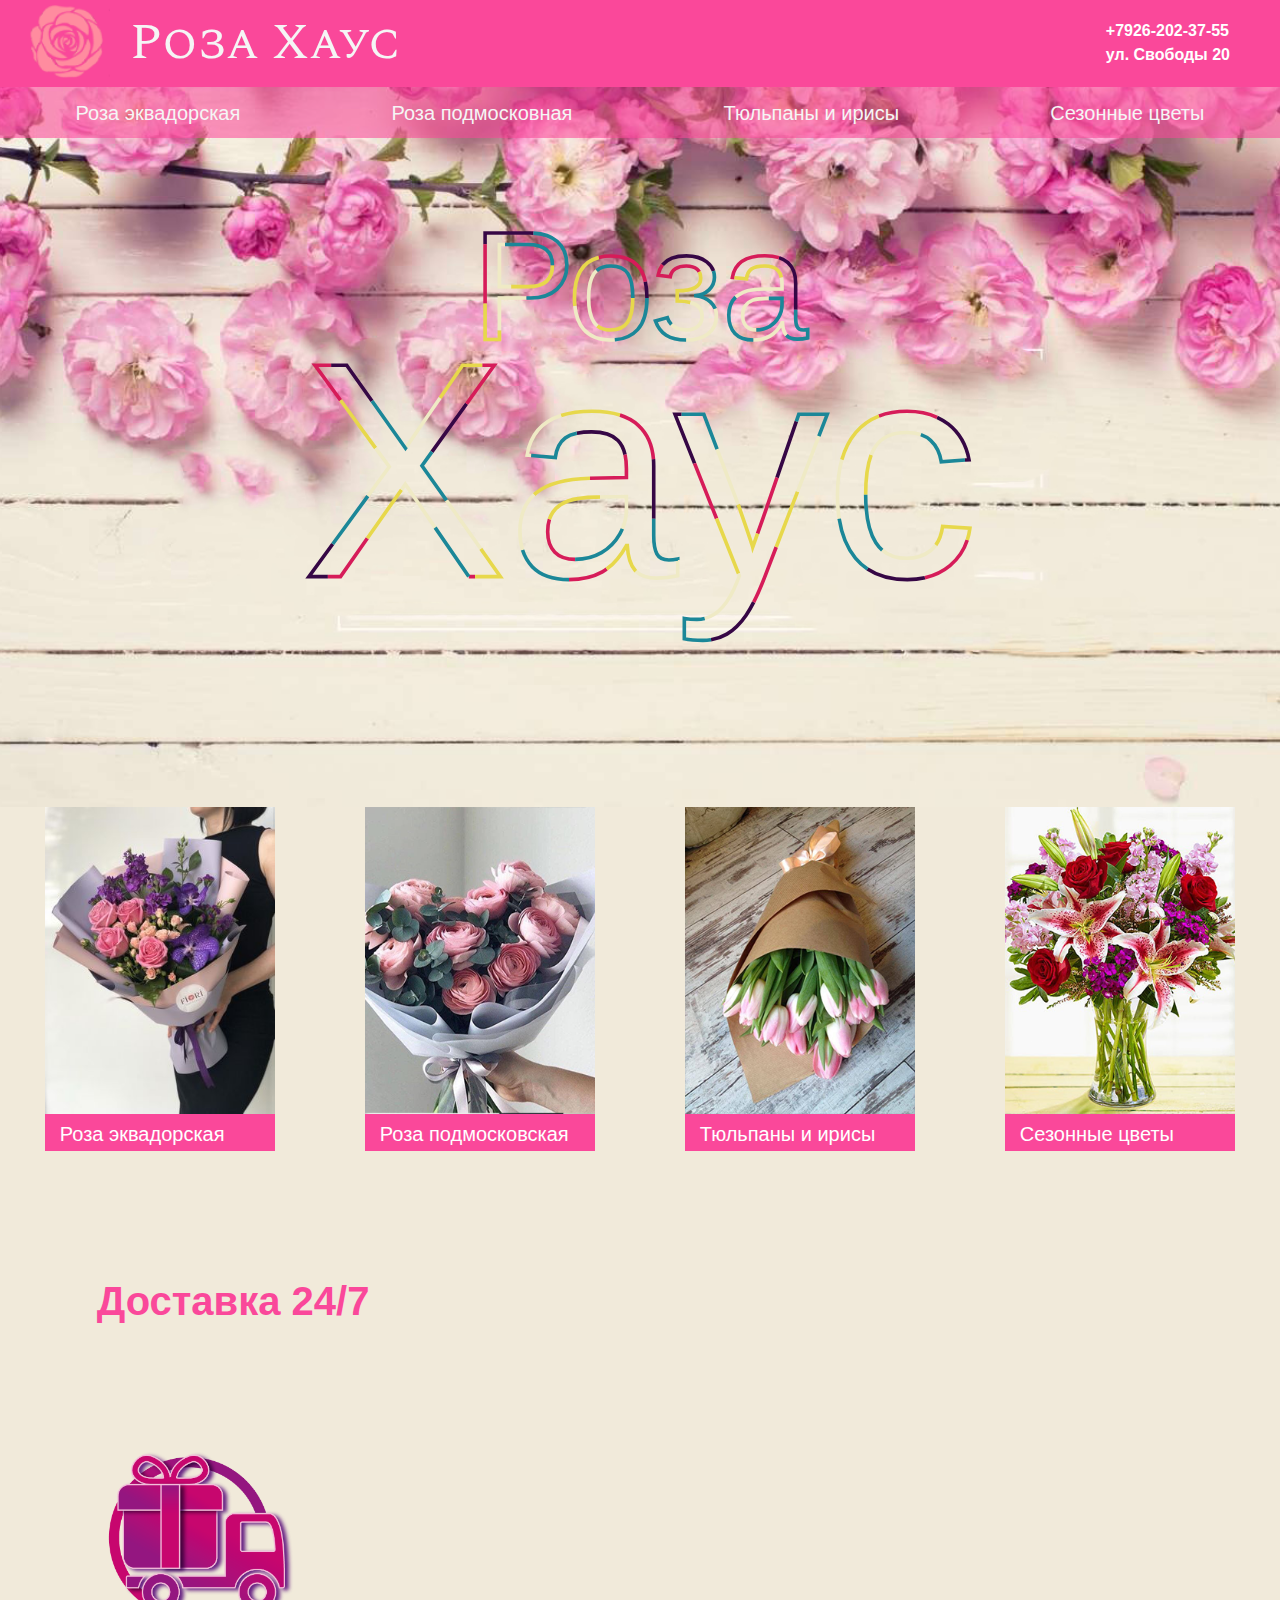
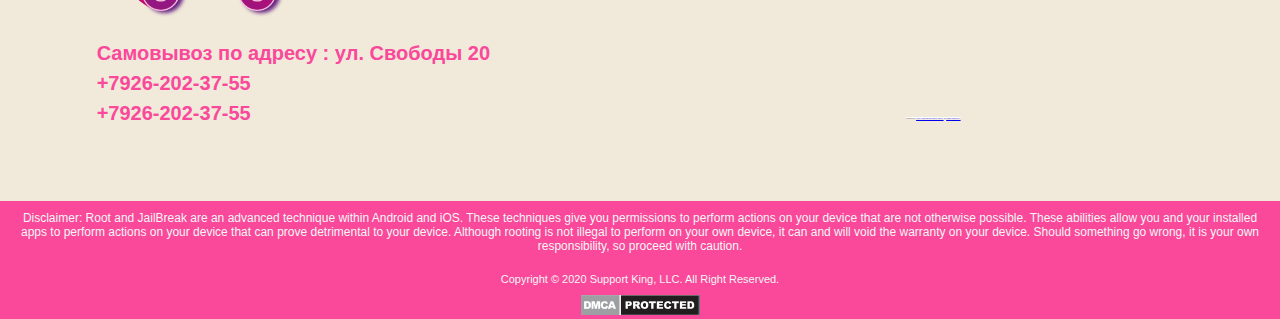
==== commit c74c02fd: "Add files via upload" ====
--- a/index.html
+++ b/index.html
@@ -22,7 +22,7 @@
                 </a>
     
                 <div class="header__info">
-                    <div class="info__number"><div>+7989-565-66-09</div><div>ул. Свободы 20</div></div>
+                    <div class="info__number"><div>+7926-202-37-55</div><div>ул. Свободы 20</div></div>
                 </div>
     
             </div>
@@ -44,7 +44,7 @@
     
                     <div class="card__tem">
                         <div class="card__col">
-                           <button class="accordion"><a href="">Роза подмосковная</a></button>
+                           <button class="accordion"><a href="rozapodms.html">Роза подмосковная</a></button>
                         </div>
                     </div>
     
@@ -56,7 +56,7 @@
     
                     <div class="card__tem">
                         <div class="card__col">
-                           <button class="accordion"><a href="">Тюльпаны и ирисы</a></button>
+                           <button class="accordion"><a href="tulpan.html">Тюльпаны и ирисы</a></button>
                         </div>
                     </div>
     
@@ -134,7 +134,7 @@
                 </div>
     
                 <div class="group__item">
-                    <a href="#" class="group__ico"><img src="assets/img/ico%202.png" alt=""></a>
+                    <a href="rozapodms.html" class="group__ico"><img src="assets/img/ico%202.png" alt=""></a>
                     <div class="group__title">Роза подмосковская</div>
                 </div>
     
@@ -144,7 +144,7 @@
                 </div>-->
     
                    <div class="group__item">
-                    <a href="#" class="group__ico"><img src="assets/img/ico4.png" alt=""></a>
+                    <a href="tulpan.html" class="group__ico"><img src="assets/img/ico4.png" alt=""></a>
                     <div class="group__title">Тюльпаны и ирисы</div>
                 </div>
     
@@ -168,8 +168,8 @@
                   <div class="vivoz__title">Доставка 24/7</div>
                   <div class="gruz"><img src="assets/img/gruz.png" alt=""></div>
                   <div class="vivoz__subtitle">Самовывоз по адресу : ул. Свободы 20</div>
-                  <div class="vivoz__subtitle">+7989-565-66-09</div>
-                  <div class="vivoz__subtitle">+7989-565-66-09</div>
+                  <div class="vivoz__subtitle">+7926-202-37-55</div>
+                  <div class="vivoz__subtitle">+7926-202-37-55</div>
     
               </div>
                <div class="center">
--- a/assets/css/style.css
+++ b/assets/css/style.css
@@ -186,6 +186,20 @@
         -webkit-box-pack: start;
         -ms-flex-pack: start;
         justify-content: flex-start;
+    }
+}
+
+@media (max-width: 621px) {
+    .trade__cards {
+        -webkit-box-pack: justify;
+        -ms-flex-pack: justify;
+        justify-content: space-between;
+    }
+}
+
+@media (max-width: 621px) {
+    .trade__cards {
+        padding: 0;
     }
 }
 
@@ -385,11 +399,17 @@
 
 @media (max-width: 856px) {
     .intro {
-        margin-top: -90px;
+        margin-top: -50px;
     }
 
     .intro--two {
         margin-bottom: 180px;
+    }
+}
+
+@media (max-width: 795px) {
+    .intro {
+        margin-top: -90px;
     }
 }
 
@@ -403,9 +423,15 @@
     }
 }
 
-@media (max-width: 472px) {
+@media (max-width: 425px) {
     .intro {
-        margin-top: -135px;
+        margin-top: -90px;
+    }
+}
+
+@media (max-width: 409px) {
+    .intro {
+        margin-top: -90px;
     }
 }
 
@@ -423,7 +449,13 @@
 
 @media (max-width: 360px) {
     .intro {
-        margin-top: -110px;
+        margin-top: -75px;
+    }
+}
+
+@media (max-width: 322px) {
+    .intro {
+        margin-top: -70px;
     }
 }
 
@@ -694,36 +726,68 @@
 }
 
 .price__list {
-    background: #fa489a;
-    padding: 20px;
+    background: rgba(250, 72, 154, 0.64);
+    padding: 40px;
     margin-bottom: 20px;
+    width: 50%;
+    outline: 2px dashed rgba(255, 255, 255, 0.8);
+    outline-offset: -10px;
+}
+
+@media (max-width: 1024px) {
+    .price__list {
+        width: 70%;
+    }
+}
+
+@media (max-width: 600px) {
+    .price__list {
+        width: 90%;
+    }
+}
+
+.price {
+    text-align: center;
+    -webkit-box-pack: center;
+    -ms-flex-pack: center;
+    justify-content: center;
+    display: -webkit-box;
+    display: -ms-flexbox;
+    display: flex;
 }
 
 .price__items {
     display: -webkit-box;
     display: -ms-flexbox;
     display: flex;
-    -ms-flex-pack: distribute;
-    justify-content: space-around;
+    -webkit-box-pack: center;
+    -ms-flex-pack: center;
+    justify-content: center;
+    text-align: center;
     -ms-flex-wrap: wrap;
     flex-wrap: wrap;
+    -webkit-box-orient: vertical;
+    -webkit-box-direction: normal;
+    -ms-flex-direction: column;
+    flex-direction: column;
+    -webkit-box-align: center;
+    -ms-flex-align: center;
+    align-items: center;
 }
 
 .price__item {
     color: white;
-    width: 30%;
+    width: 70%;
     margin-bottom: 30px;
-}
-
-@media (max-width: 900px) {
+    text-align: center;
+    -webkit-box-pack: center;
+    -ms-flex-pack: center;
+    justify-content: center;
+}
+
+@media (max-width: 600px) {
     .price__item {
-        width: 45%;
-    }
-}
-
-@media (max-width: 450px) {
-    .price__item {
-        width: 70%;
+        width: 85%;
     }
 }
 
@@ -846,7 +910,7 @@
     border: 1px solid #eef5ae;
     background: rgba(250, 72, 154, 0.65);
     overflow: hidden;
-    overflow-y: scroll;
+    overflow-y: visible;
     line-height: 1.5;
     -webkit-transition: border-color 0.15s cubic-bezier(0.54, 0.01, 0.1, 1), background-color 0.15s cubic-bezier(0.54, 0.01, 0.1, 1);
     -o-transition: border-color 0.15s cubic-bezier(0.54, 0.01, 0.1, 1), background-color 0.15s cubic-bezier(0.54, 0.01, 0.1, 1);
@@ -1030,6 +1094,22 @@
     }
 }
 
+.splide__arrow {
+    background: none;
+    border: 1px solid #fa489a;
+    height: 10px;
+    width: 10px;
+    outline: none;
+    -webkit-transition: .3s linear;
+    -o-transition: .3s linear;
+    transition: .3s linear;
+    border-radius: 10px;
+}
+
+.splide__arrow:hover {
+    background: #fa489a;
+}
+
 .container-big {
     max-width: 2400px;
     margin: 0 auto;
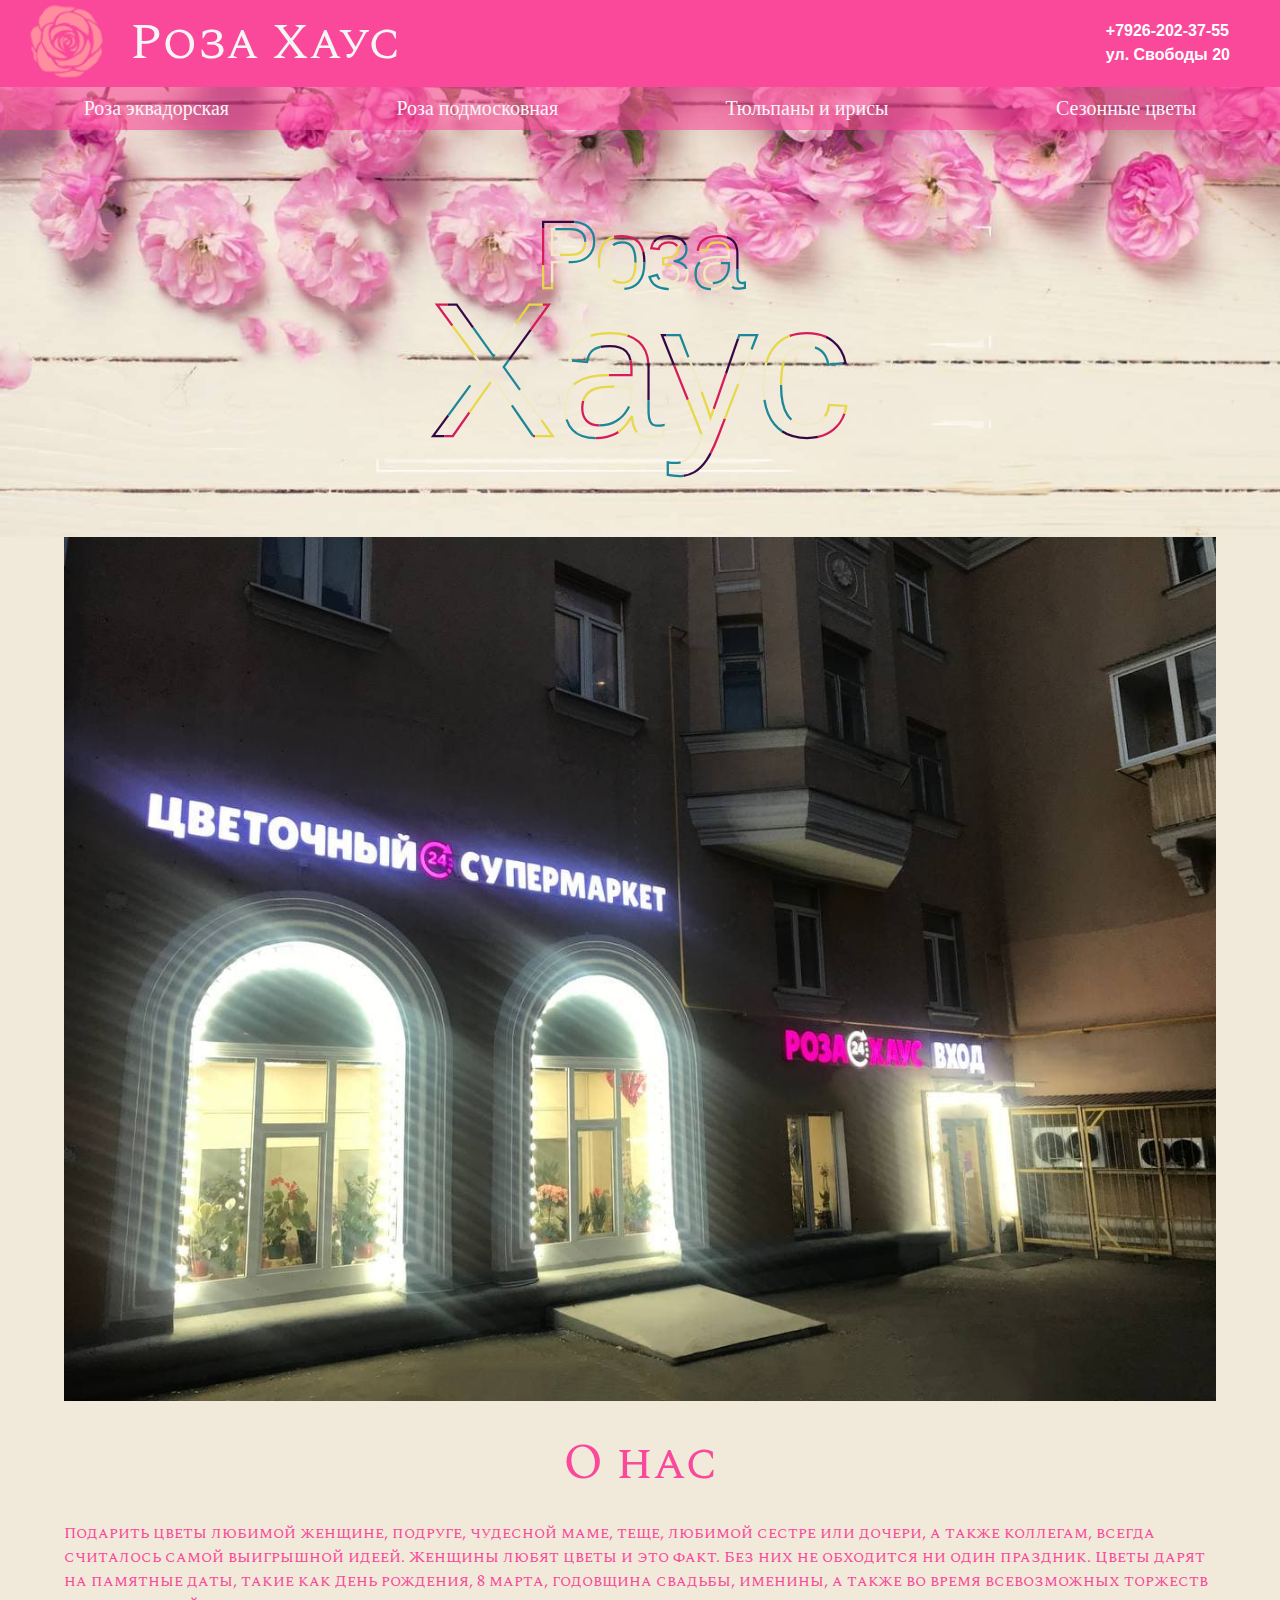
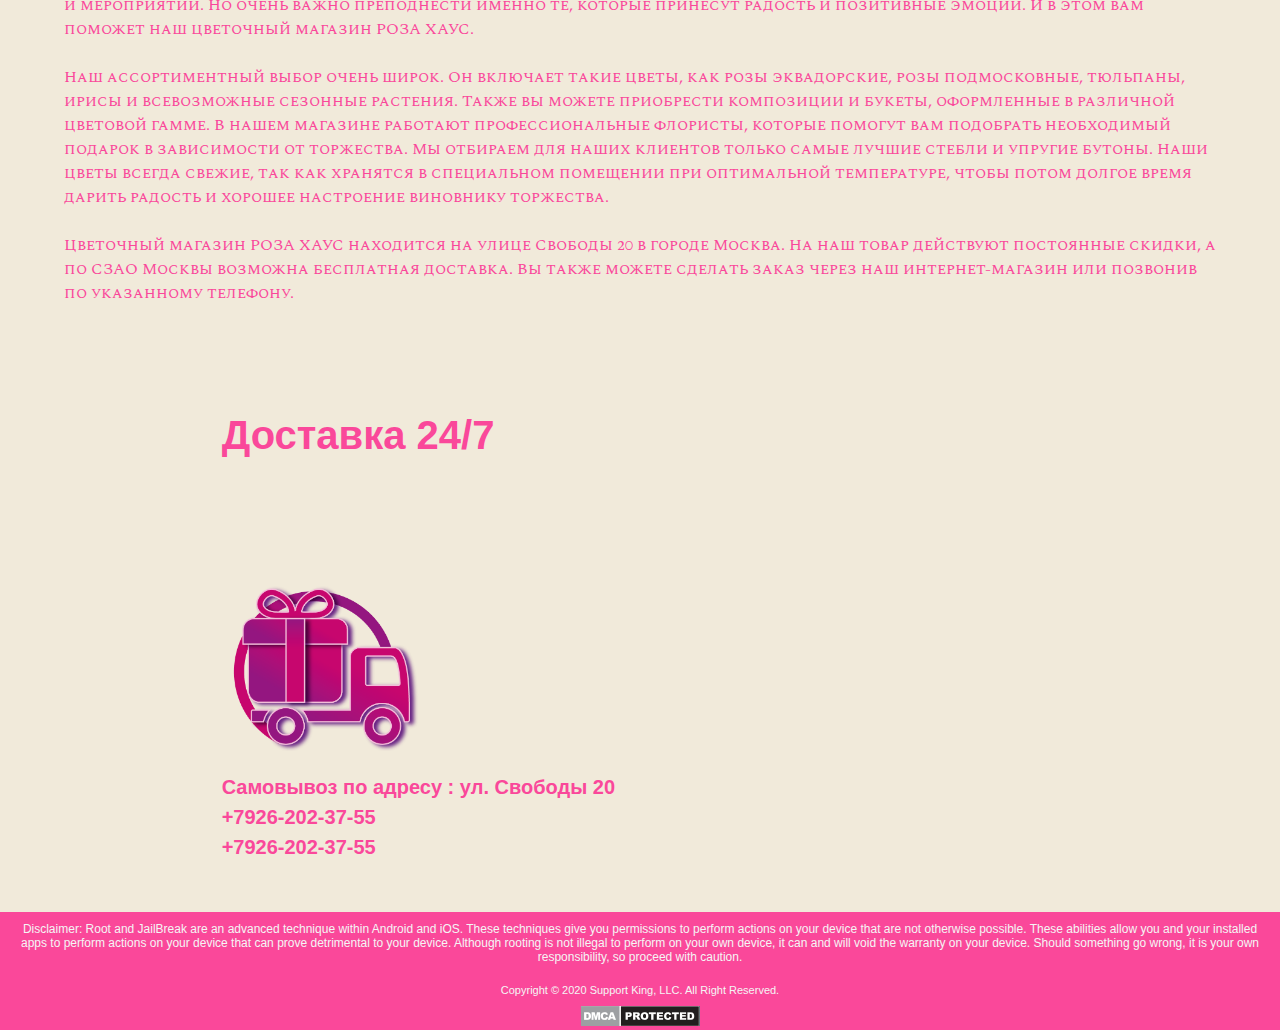
==== commit 3f4efb9e: "Add files via upload" ====
--- a/index.html
+++ b/index.html
@@ -6,8 +6,14 @@
     <meta name="viewport" content="width=device-width, initial-scale=1">
     <link rel="preconnect" href="https://fonts.gstatic.com">
     <link href="https://fonts.googleapis.com/css2?family=Spectral+SC:wght@500&display=swap" rel="stylesheet">
+    <link rel="apple-touch-icon" sizes="180x180" href="/assets/img/favicon/apple-touch-icon.png">
+    <link rel="icon" type="image/png" sizes="32x32" href="/assets/img/favicon/favicon-32x32.png">
+    <link rel="icon" type="image/png" sizes="16x16" href="/assets/img/favicon/favicon-16x16.png">
+    <link rel="mask-icon" href="/assets/img/favicon/safari-pinned-tab.svg" color="#5bbad5">
+    <meta name="msapplication-TileColor" content="#da532c">
+    <meta name="theme-color" content="#ffffff">
     <script src="https://code.jquery.com/jquery-3.5.1.min.js"></script>
-    <title>Roza</title>
+    <title>Роза-Хаус</title>
 </head>
 <body>
 
@@ -30,22 +36,23 @@
     </div>
     
     
-    <div class="trade">
+    
+    
+    <div class="intro">
+        <div class="container-big">
+            <div class="intro__content">
+               <div class="trade">
         <div class="container">
             <div class="trade__content">
     
                 <div class="trade__cards">
     
                     <div class="card__tem">
-                        <div class="card__col">
-                           <button class="accordion"><a href="101.html">Роза эквадорская</a></button>
-                        </div>
+                        <a class="accordion" href="101.html">Роза эквадорская</a>
                     </div>
     
                     <div class="card__tem">
-                        <div class="card__col">
-                           <button class="accordion"><a href="rozapodms.html">Роза подмосковная</a></button>
-                        </div>
+                        <a class="accordion" href="rozapodms.html">Роза подмосковная</a>
                     </div>
     
                     <!--<div class="card__tem">
@@ -55,15 +62,11 @@
                     </div>-->
     
                     <div class="card__tem">
-                        <div class="card__col">
-                           <button class="accordion"><a href="tulpan.html">Тюльпаны и ирисы</a></button>
-                        </div>
+                        <a class="accordion" href="tulpan.html">Тюльпаны и ирисы</a>
                     </div>
     
                     <div class="card__tem">
-                        <div class="card__col">
-                           <button class="accordion"><a href="">Сезонные цветы</a></button>
-                        </div>
+                        <a class="accordion" href="">Сезонные цветы</a>
                     </div>
     
                        <!--<div class="card__tem">
@@ -78,11 +81,8 @@
         </div>
     </div>
     
-    
-    <div class="intro">
-        <div class="container-big">
-            <div class="intro__content">
                 <div class="intro__title">
+                   <div>
                     <svg viewBox="0 0 800 600">
       <symbol id="s-text">
         <text text-anchor="middle"
@@ -117,6 +117,7 @@
     
     
     </svg>
+                   </div>
                 </div>
             </div>
         </div>
@@ -126,34 +127,15 @@
     <div class="tovar">
         <div class="container">
     
-            <div class="tovar__group">
-    
-                <div class="group__item">
-                    <a href="101.html" class="group__ico"><img src="assets/img/ico.jpg" alt=""></a>
-                    <div class="group__title">Роза эквадорская</div>
-                </div>
-    
-                <div class="group__item">
-                    <a href="rozapodms.html" class="group__ico"><img src="assets/img/ico%202.png" alt=""></a>
-                    <div class="group__title">Роза подмосковская</div>
-                </div>
-    
-                <!--<div class="group__item">
-                    <a href="#" class="group__ico"><img src="assets/img/ico3.png" alt=""></a>
-                    <div class="group__title">Хризантемы</div>
-                </div>-->
-    
-                   <div class="group__item">
-                    <a href="tulpan.html" class="group__ico"><img src="assets/img/ico4.png" alt=""></a>
-                    <div class="group__title">Тюльпаны и ирисы</div>
-                </div>
-    
-                <div class="group__item">
-                    <a href="#" class="group__ico"><img src="assets/img/ico5.png" alt=""></a>
-                    <div class="group__title">Сезонные цветы</div>
-                </div>
-    
-    
+            <div class="tovar__inner">
+                <div class="tovar__photo"><img src="assets/img/PHOTO.jpg" alt=""></div>
+                <div class="about">О нас</div>
+                <div class="tovar__text">    Подарить цветы любимой женщине, подруге, чудесной маме, теще, любимой сестре или дочери, а также коллегам, всегда считалось самой выигрышной идеей. Женщины любят цветы и это факт. Без них не обходится ни один праздник. Цветы дарят на памятные даты, такие как День рождения, 8 марта, годовщина свадьбы, именины, а также во время всевозможных торжеств и мероприятий. Но очень важно преподнести именно те, которые принесут радость и позитивные эмоции. И в этом вам поможет наш цветочный магазин РОЗА ХАУС.
+                <br/><br/>
+    Наш ассортиментный выбор очень широк. Он включает такие цветы, как розы эквадорские, розы подмосковные, тюльпаны, ирисы и всевозможные сезонные растения. Также вы можете приобрести композиции и букеты, оформленные в различной цветовой гамме. В нашем магазине работают профессиональные флористы, которые помогут вам подобрать необходимый подарок в зависимости от торжества.
+    Мы отбираем для наших клиентов только самые лучшие стебли и упругие бутоны. Наши цветы всегда свежие, так как хранятся в специальном помещении при оптимальной температуре, чтобы потом долгое время дарить радость и хорошее настроение виновнику торжества.
+    <br/><br/>
+    Цветочный магазин РОЗА ХАУС находится на улице Свободы 20 в городе Москва. На наш товар действуют постоянные скидки, а по СЗАО Москвы возможна бесплатная доставка. Вы также можете сделать заказ через наш интернет-магазин или позвонив по указанному телефону.</div>
             </div>
     
         </div>
@@ -173,8 +155,7 @@
     
               </div>
                <div class="center">
-                <div style="overflow:hidden;width: 320px;position: relative;" class="mapmobile"><iframe width="320" height="440" src="https://maps.google.com/maps?width=320&amp;height=440&amp;hl=en&amp;q=Moscow%2C%20Russia%20%D1%83%D0%BB%D0%B8%D1%86%D0%B0%20%D1%81%D0%B2%D0%BE%D0%B1%D0%BE%D0%B4%D1%8B%2020+(%D0%9D%D0%B0%D0%B7%D0%B2%D0%B0%D0%BD%D0%B8%D0%B5)&amp;ie=UTF8&amp;t=&amp;z=10&amp;iwloc=B&amp;output=embed" frameborder="0" scrolling="no" marginheight="0" marginwidth="0"></iframe><div style="position: absolute;width: 80%;bottom: 10px;left: 0;right: 0;margin-left: auto;margin-right: auto;color: #000;text-align: center;"><small style="line-height: 1.8;font-size: 2px;background: #fff;">Powered by <a href=""></a> & <a href="https://iamsterdamcard.it">i amsterdamcard it</a></small></div><style>#gmap_canvas img{max-width:none!important;background:none!important}</style></div><br />
-                <div style="overflow:hidden;width: 500px;position: relative;" class="mapico"><iframe width="500" height="440" src="https://maps.google.com/maps?width=500&amp;height=440&amp;hl=en&amp;q=Moscow%2C%20Russia%20%D1%83%D0%BB%D0%B8%D1%86%D0%B0%20%D1%81%D0%B2%D0%BE%D0%B1%D0%BE%D0%B4%D1%8B%2020+(%D0%9D%D0%B0%D0%B7%D0%B2%D0%B0%D0%BD%D0%B8%D0%B5)&amp;ie=UTF8&amp;t=&amp;z=10&amp;iwloc=B&amp;output=embed" frameborder="0" scrolling="no" marginheight="0" marginwidth="0"></iframe><div style="position: absolute;width: 80%;bottom: 10px;left: 0;right: 0;margin-left: auto;margin-right: auto;color: #000;text-align: center;"><small style="line-height: 1.8;font-size: 2px;background: #fff;">Powered by <a href="https://embedgooglemaps.com/de/">https://embedgooglemaps.com/de/</a> & <a href="https://iamsterdamcard.it">iamsterdamcard.it</a></small></div><style>#gmap_canvas img{max-width:none!important;background:none!important}</style></div><br />
+                <script type="text/javascript" charset="utf-8" async src="https://api-maps.yandex.ru/services/constructor/1.0/js/?um=constructor%3Aeaf6ad4a7c7a6ff67721b610559a3aee69c6b9c79d96e291b56a58f1216b1bf8&amp;width=578&amp;height=462&amp;lang=ru_RU&amp;scroll=true"></script>
                 </div>
             </div>
         </div>
--- a/assets/css/style.css
+++ b/assets/css/style.css
@@ -138,7 +138,7 @@
         justify-content: space-between;
         width: 100%;
         margin-right: 0;
-        background: #f9167f;
+        background: #fb7ab5;
         padding: 0 10px;
     }
 }
@@ -150,7 +150,7 @@
 
 .trade {
     background-color: rgba(250, 72, 154, 0.58);
-    height: 51px;
+    height: auto;
     z-index: 1111;
     position: relative;
 }
@@ -177,11 +177,12 @@
     -webkit-box-align: start;
     -ms-flex-align: start;
     align-items: flex-start;
+    padding: 10px 0;
 }
 
 @media (max-width: 1200px) {
     .trade__cards {
-        padding: 0 20px;
+        padding: 10px 20px;
         text-align: start;
         -webkit-box-pack: start;
         -ms-flex-pack: start;
@@ -212,7 +213,7 @@
     display: flex;
 }
 
-@media (max-width: 770px) {
+@media (max-width: 1070px) {
     .location__map {
         -webkit-box-orient: vertical;
         -webkit-box-direction: normal;
@@ -247,7 +248,7 @@
     line-height: 1.5;
 }
 
-@media (max-width: 770px) {
+@media (max-width: 1070px) {
     .vivoz {
         text-align: center;
         margin-bottom: 20px;
@@ -276,7 +277,7 @@
     }
 }
 
-@media (max-width: 770px) {
+@media (max-width: 1070px) {
     .center {
         display: -webkit-box;
         display: -ms-flexbox;
@@ -318,14 +319,11 @@
     -o-transition: 0.8s;
     transition: 0.8s;
     position: relative;
-}
-
-.accordion a {
     text-decoration: none;
     color: whitesmoke;
 }
 
-.accordion a:hover {
+.accordion:hover {
     color: darkgray;
 }
 
@@ -377,7 +375,6 @@
     background-size: cover;
     height: 100vh;
     width: 100%;
-    margin-top: -51px;
     z-index: 0;
     position: relative;
 }
@@ -388,7 +385,7 @@
 
 @media (max-width: 1300px) {
     .intro {
-        height: 80vh;
+        height: 50vh;
     }
 
     .intro--two {
@@ -398,80 +395,24 @@
 }
 
 @media (max-width: 856px) {
-    .intro {
-        margin-top: -50px;
-    }
-
     .intro--two {
         margin-bottom: 180px;
     }
 }
 
-@media (max-width: 795px) {
-    .intro {
-        margin-top: -90px;
-    }
-}
-
 @media (max-width: 500px) {
-    .intro {
-        height: 80vh;
-    }
-
     .intro--two {
         height: auto;
     }
 }
 
-@media (max-width: 425px) {
-    .intro {
-        margin-top: -90px;
-    }
-}
-
-@media (max-width: 409px) {
-    .intro {
-        margin-top: -90px;
-    }
-}
-
-@media (max-width: 400px) {
-    .intro {
-        margin-top: -75px;
-    }
-}
-
-@media (max-width: 374px) {
-    .intro {
-        margin-top: -70px;
-    }
-}
-
-@media (max-width: 360px) {
-    .intro {
-        margin-top: -75px;
-    }
-}
-
-@media (max-width: 322px) {
-    .intro {
-        margin-top: -70px;
-    }
-}
-
 .intro__title {
     font: 16em/1 Arial;
 }
 
-@media (max-width: 470px) {
+@media (max-width: 770px) {
     .intro__title {
-        padding-top: 50px;
-    }
-}
-
-@media (max-width: 340px) {
-    .intro__title {
-        padding-top: 80px;
+        margin: 0 auto;
     }
 }
 
@@ -483,6 +424,13 @@
     position: absolute;
     width: 100%;
     height: 100%;
+}
+
+@media (max-width: 770px) {
+    svg {
+        width: 100%;
+        height: 70%;
+    }
 }
 
 .text-copy {
@@ -541,77 +489,43 @@
     margin-bottom: 100px;
 }
 
-@media (max-width: 450px) {
-    .tovar {
-        margin-top: -50px;
-    }
-}
-
-.group__item {
-    width: 18%;
+.tovar__text {
+    width: 90%;
+    margin: 0 auto;
+}
+
+.tovar__photo {
+    margin-right: 20px;
+    margin: 0 auto;
     height: auto;
-    background: #fa489a;
-    display: block;
-    margin-bottom: 20px;
-}
-
-@media (max-width: 900px) {
-    .group__item {
-        width: 27%;
-    }
-}
-
-@media (max-width: 630px) {
-    .group__item {
-        width: 45%;
-    }
-}
-
-.group__title {
-    font-size: 20px;
-    font-family: sans-serif;
-    font-weight: 400;
-    padding: 5px 15px;
-    color: white;
-}
-
-@media (max-width: 400px) {
-    .group__title {
-        font-size: 14px;
-        padding: 5px 10px;
-    }
-}
-
-.tovar__group {
-    display: -webkit-box;
-    display: -ms-flexbox;
-    display: flex;
-    -ms-flex-wrap: wrap;
-    flex-wrap: wrap;
-    -ms-flex-pack: distribute;
-    justify-content: space-around;
-}
-
-@media (max-width: 900px) {
-    .tovar__group {
-        padding: 0 10px;
-    }
-}
-
-@media (max-width: 380px) {
-    .tovar__group {
-        padding: 0 3px;
-    }
-}
-
-.group__ico {
+    width: 90%;
+}
+
+.tovar__photo img {
     width: 100%;
     height: auto;
 }
 
-.group__ico img {
-    width: 100%;
-    height: auto;
+.about {
+    text-align: center;
+    font-size: 50px;
+    font-family: 'Spectral SC', serif;
+    color: #fa489a;
+    margin: 20px 0;
+}
+
+@media (max-width: 700px) {
+    .about {
+        margin: 10px 0;
+    }
+}
+
+.tovar__text {
+    color: #fa489a;
+    font-size: 16px;
+    font-weight: 400;
+    font-family: 'Spectral SC', serif;
+    line-height: 1.5;
 }
 
 .zakaz {
@@ -645,9 +559,6 @@
     -webkit-transition: .3s linear;
     -o-transition: .3s linear;
     transition: .3s linear;
-}
-
-.btn__zakaz a {
     text-decoration: none;
     color: #fa489a;
     font-size: 15px;
@@ -655,9 +566,6 @@
 
 .btn__zakaz:hover {
     background: #f9167f;
-}
-
-.btn__zakaz:hover a {
     color: white;
 }
 
@@ -726,7 +634,7 @@
 }
 
 .price__list {
-    background: rgba(250, 72, 154, 0.64);
+    background: rgba(250, 0, 115, 0.64);
     padding: 40px;
     margin-bottom: 20px;
     width: 50%;
@@ -792,7 +700,6 @@
 }
 
 .list__title {
-    font-size: 35px;
     font-weight: 600;
     font-family: sans-serif;
     color: white;
@@ -813,16 +720,11 @@
     padding: 0;
 }
 
-.price__info ul:first-child {
-    width: 48px;
-}
-
 .price__info ul:last-child {
-    width: 53px;
+    text-align: right;
 }
 
 .price__title {
-    font-size: 25px;
     text-align: center;
     font-weight: 400;
     font-family: sans-serif;
@@ -1044,9 +946,8 @@
 }
 
 .product__title {
-    background: #fa489a;
+    background: #ff75b5;
     color: whitesmoke;
-    font-size: 30px;
     text-align: center;
     font-family: sans-serif;
     font-weight: 400;
@@ -1063,34 +964,10 @@
     }
 }
 
-@media (max-width: 857px) {
-    .product__title {
-        margin-top: 90px;
-    }
-}
-
-@media (max-width: 473px) {
-    .product__title {
-        margin-top: 130px;
-    }
-}
-
 @media (max-width: 400px) {
     .product__title {
         font-size: 20px;
         margin-bottom: 10px;
-    }
-}
-
-@media (max-width: 374px) {
-    .product__title {
-        margin-top: 160px;
-    }
-}
-
-@media (max-width: 340px) {
-    .product__title {
-        margin-top: 205px;
     }
 }
 
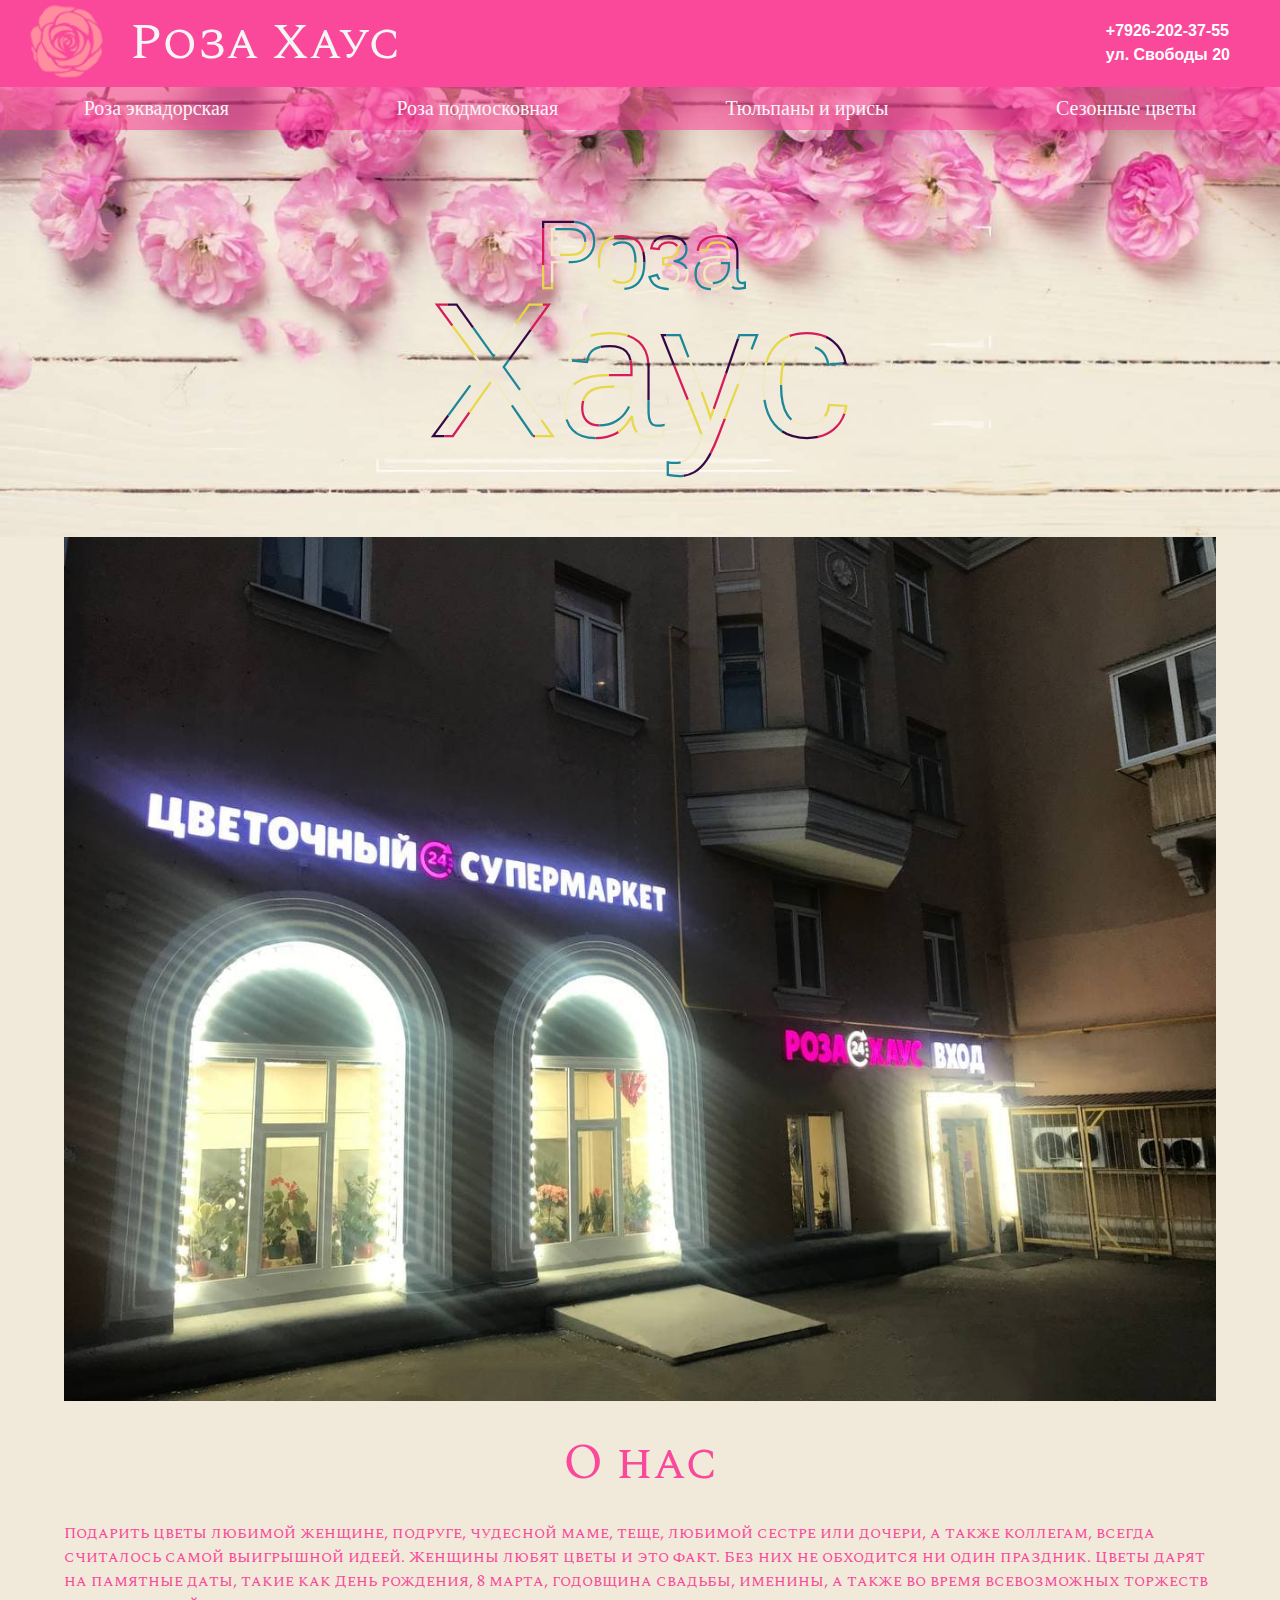
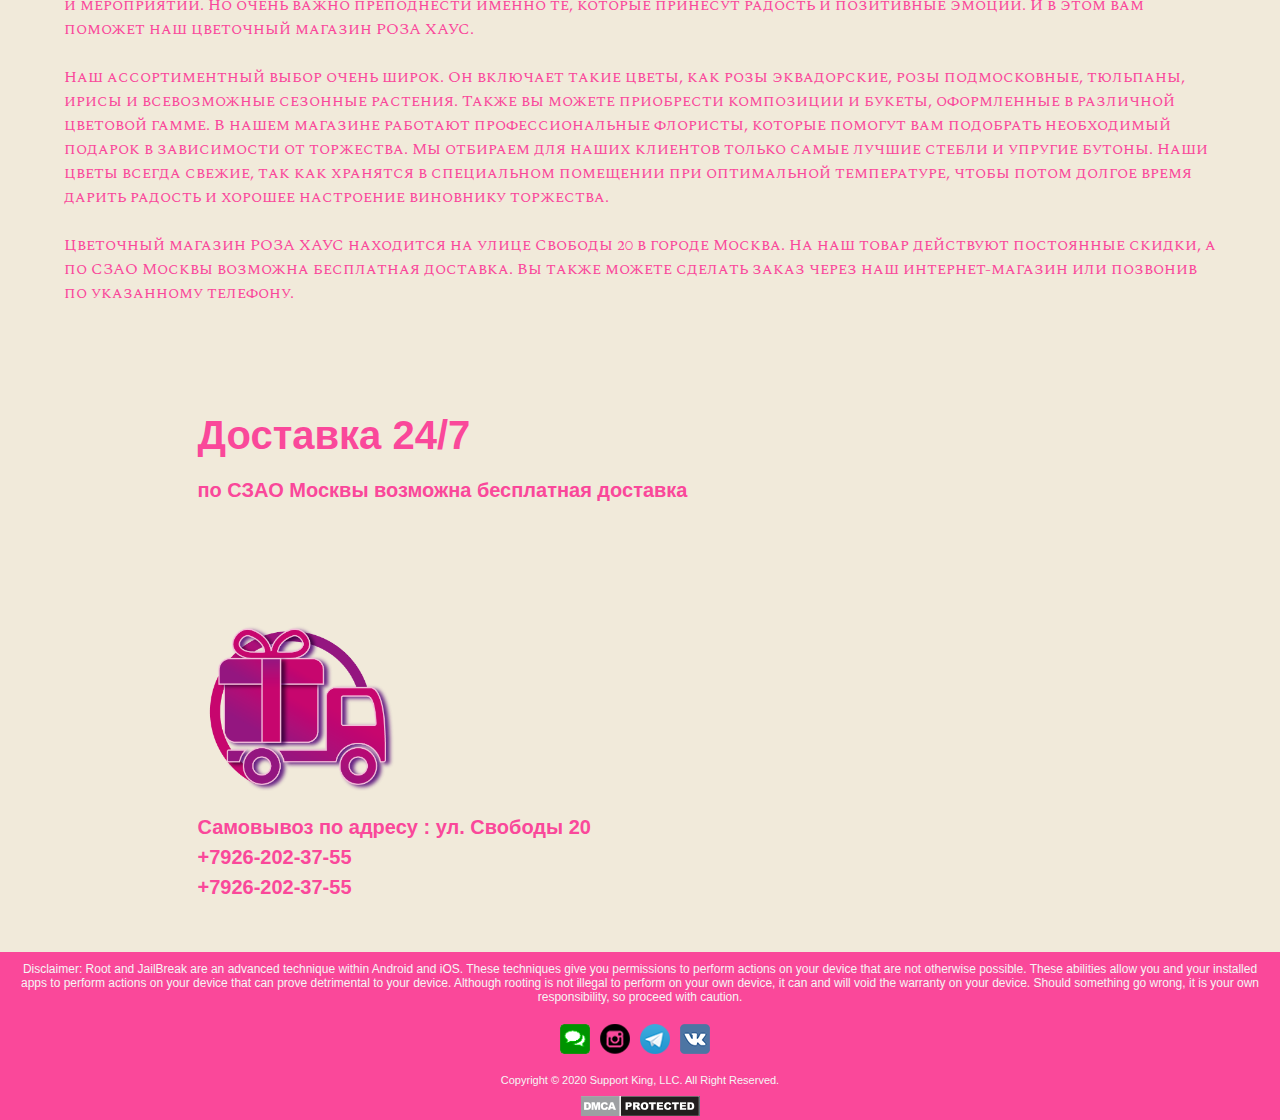
==== commit 6aaf71e9: "Add files via upload" ====
--- a/index.html
+++ b/index.html
@@ -142,12 +142,12 @@
     </div>
     
     
-    
     <div class="karta__adress">
         <div class="container">
             <div class="location__map">
               <div class="vivoz">
                   <div class="vivoz__title">Доставка 24/7</div>
+                  <div class="map__subtitle">по СЗАО Москвы возможна бесплатная доставка</div>
                   <div class="gruz"><img src="assets/img/gruz.png" alt=""></div>
                   <div class="vivoz__subtitle">Самовывоз по адресу : ул. Свободы 20</div>
                   <div class="vivoz__subtitle">+7926-202-37-55</div>
@@ -165,6 +165,12 @@
     <footer class="footer">
         <div class="container">
             <div class="footer__text">Disclaimer: Root and JailBreak are an advanced technique within Android and iOS. These techniques give you permissions to perform actions on your device that are not otherwise possible. These abilities allow you and your installed apps to perform actions on your device that can prove detrimental to your device. Although rooting is not illegal to perform on your own device, it can and will void the warranty on your device. Should something go wrong, it is your own responsibility, so proceed with caution.</div>
+            <div class="social">
+                <div class="social__item"><a href=""><img src="assets/img/social/006.png" alt=""></a></div>
+                <div class="social__item"><a href=""><img src="assets/img/social/inst_1.png" alt=""></a></div>
+                <div class="social__item"><a href=""><img src="assets/img/social/tg_1.png" alt=""></a></div>
+                <div class="social__item"><a href=""><img src="assets/img/social/vk_1.png" alt=""></a></div>
+            </div>
             <div class="footer__under">Copyright © 2020 Support King, LLC. All Right Reserved.</div>
             <div class="footer__ico"><img src="assets/img/foot.png" alt=""></div>
         </div>
--- a/assets/css/style.css
+++ b/assets/css/style.css
@@ -227,6 +227,14 @@
     font-family: sans-serif;
     font-weight: 600;
     color: #fa489a;
+    margin-bottom: 10px;
+}
+
+.map__subtitle {
+    font-size: 20px;
+    font-family: sans-serif;
+    font-weight: 600;
+    color: #fa489a;
     margin-bottom: 100px;
 }
 
@@ -302,6 +310,27 @@
     .mapico {
         display: none;
     }
+}
+
+.social {
+    display: -webkit-box;
+    display: -ms-flexbox;
+    display: flex;
+    -webkit-box-pack: center;
+    -ms-flex-pack: center;
+    justify-content: center;
+}
+
+.social__item {
+    width: 30px;
+    height: 30px;
+    margin-right: 10px;
+    margin-bottom: 20px;
+}
+
+.social__item img {
+    width: 100%;
+    height: 30px;
 }
 
 .accordion {
